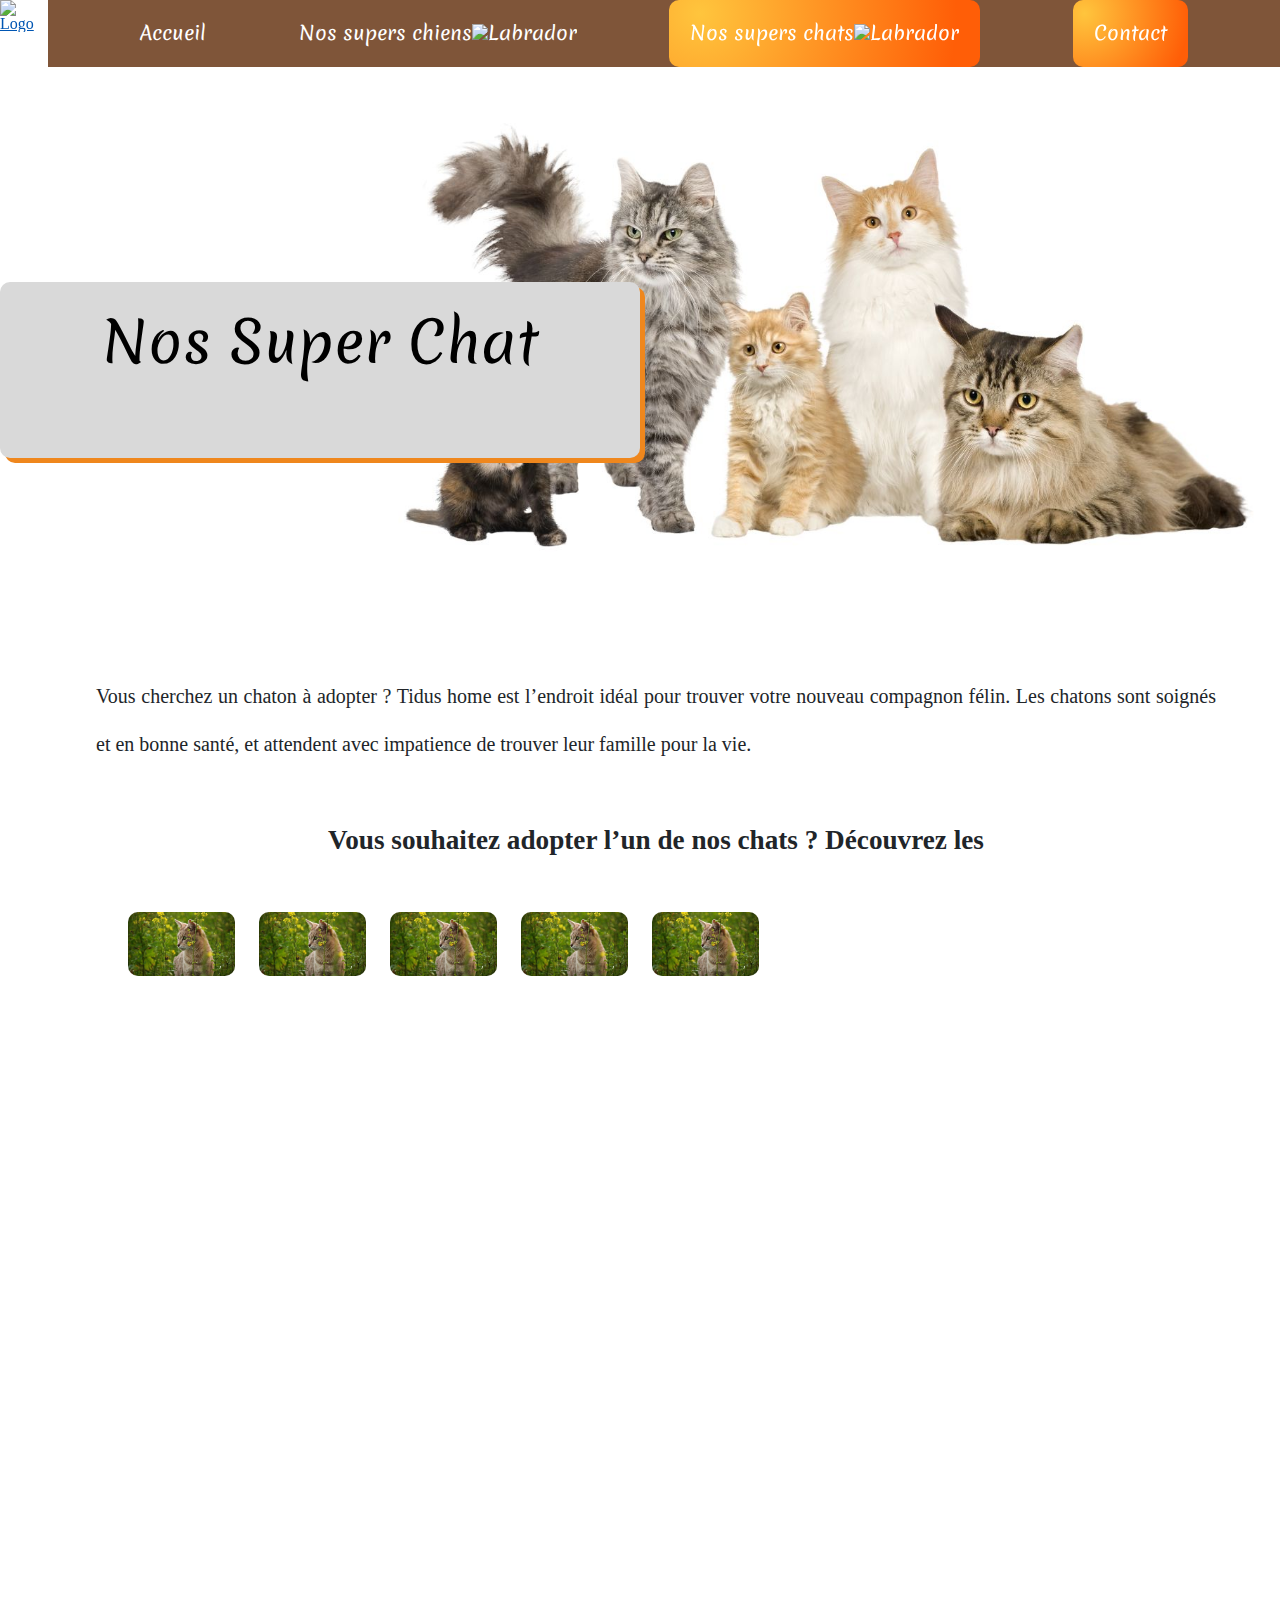
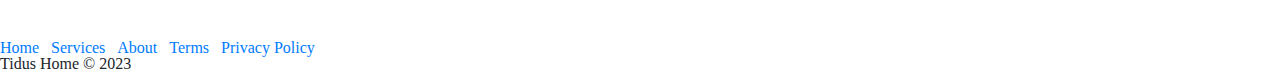
==== chat.html @ f47f8edf "seconde version page animal" ====
<!DOCTYPE html>
<html lang="fr">
  <head>
    <meta charset="UTF-8" />
    <meta name="viewport" content="width=device-width, initial-scale=1.0" />
    <title>Tidus Home</title>
    <link rel="stylesheet" href="https://cdnjs.cloudflare.com/ajax/libs/twitter-bootstrap/4.1.3/css/bootstrap.min.css">
    <link rel="stylesheet" href="https://cdnjs.cloudflare.com/ajax/libs/ionicons/2.0.1/css/ionicons.min.css">
   <link rel="preconnect" href="https://fonts.googleapis.com">
    <link rel="preconnect" href="https://fonts.gstatic.com" crossorigin>
    <link href="https://fonts.googleapis.com/css2?family=Merienda:wght@500&display=swap" rel="stylesheet">
    <link rel="stylesheet" href="reset.css" />
    <link rel="stylesheet" href="chatstyle.css" />
    <script src="anim.js"></script>
    
    


  </head>
  <body>
    <header>
      <!-- BARRE DE NAV -->
      <nav>
        <a href="index.html">
          <img src="Images/logonav.png" alt="Logo" id="logo" />
        </a>

        <ul>
          <li id="home">
            <a href="index.html">Accueil</a></li>

          <li id="chien"><a href="chien.html">
            <span>Nos supers chiens</span><img src="/Images/chiennav.png" alt="Labrador" width="25px" height="25px">
            </a></li> 

          <li id="chat"> <a href="chat.html">
           <span>Nos supers chats</span><img src="./Images/chatnav.png" alt="Labrador" width="25px" height="25px"></a></li>
          
           <li id="contact"><a href="#">Contact</a></li>
        </ul>
      </nav>
    </header>
    <main>
      <!-- TETE DE PAGE -->

        <section class="entete">
          <div class="background">
            <div class="titre">
              <h1 >Nos Super Chat </h1>
            </div>
        </section>
        </div>
       <div class="entetchien">
           <p>Vous cherchez un chaton à adopter ? Tidus home est l’endroit idéal pour trouver votre nouveau compagnon félin. Les chatons sont soignés et en bonne santé, et attendent avec impatience de trouver leur famille pour la vie.</p>
           <br>
           <p class="p">Vous souhaitez adopter l’un de nos chats ? Découvrez les</p>
       </div>
      <!-- GRID -->
      <section class="grid">
        <div class="gallery">
          <div class="image img1"><img src="images/n1.jpg" alt="Gallery image 1" class="imag"></div>
          <div class="image img2"><img src="images/n1.jpg" alt="Gallery image 2" class="imag"></div>
          <div class="image img3"><img src="images/n1.jpg" alt="Gallery image 3" class="imag"></div>
          <div class="image img4"><img src="images/n1.jpg" alt="Gallery image 4" class="imag"></div>
          <div class="image img5"><img src="images/n1.jpg" alt="Gallery image 5" class="imag"></div>
        </div>
      </section>



 <!-- FOOTER -->
 <section class="partie4">
    <footer>
      <div class="social"><a href="#"><i class="icon ion-social-instagram"></i></a><a href="#"><i class="icon ion-social-snapchat"></i></a><a href="#"><i class="icon ion-social-twitter"></i></a><a href="#"><i class="icon ion-social-facebook"></i></a></div>
      <ul class="list-inline">
          <li class="list-inline-item"><a href="#">Home</a></li>
          <li class="list-inline-item"><a href="#">Services</a></li>
          <li class="list-inline-item"><a href="#">About</a></li>
          <li class="list-inline-item"><a href="#">Terms</a></li>
          <li class="list-inline-item"><a href="#">Privacy Policy</a></li>
      </ul>
      <p class="copyright">Tidus Home © 2023</p>
        </footer>
  </section>
</div>

<script src="script.js"></script>
<script src="https://cdnjs.cloudflare.com/ajax/libs/jquery/3.2.1/jquery.min.js"></script>
<script src="https://cdnjs.cloudflare.com/ajax/libs/twitter-bootstrap/4.1.3/js/bootstrap.bundle.min.js"></script>

</body>
</html>
---- chatstyle.css ----
/* Barre de Navigation*/

/* test pr comment */

:root {
    --marron: #7f5539;
  }
  
  header {
    position: fixed;
    height: 40px;
    width: 100%;
    z-index: 5;
  }
  
  header #logo {
    width: 7rem;
  }
  
  nav {
    display: flex;
  }
  nav > ul {
    display: flex;
    justify-content: space-evenly;
    align-items: center;
    background-color: #7f5539;
    width: 100%;
    font-size: 1.2rem;
    font-family: "Merienda";
  }
  
  nav > ul > li > a {
    text-decoration: none;
    color: white;
  }
  nav ul #contact{
    background: radial-gradient(circle at 10% 20%, rgb(255, 197, 61) 0%, rgb(255, 94, 7) 90%); 
    padding: 24px 21px;
    border-radius: 10px;
  }
  nav ul #chat{
    background: radial-gradient(circle at 10% 20%, rgb(255, 197, 61) 0%, rgb(255, 94, 7) 90%); 
    padding: 24px 21px;
    border-radius: 10px;
  }
  nav > ul > li > a:hover {
    background: radial-gradient(circle at 10% 20%, rgb(255, 197, 61) 0%, rgb(255, 94, 7) 90%);
    text-decoration: none;
    color: white;
    padding: 20px 20px;
    border-radius: 10px;
  }

  /* ENTETE */
  .entete{
    padding: 50px 0 50px 0;
  }
  main .background {
    padding-top: 100px ;
    background-image: url(/images/backchat.jpg);
    position: relative;
    height: 200px;
    min-height: 60vh;
    background-position: right;
    display: flex;
    align-items: center;
    background-repeat:no-repeat;
    background-size: contain;
  }
  
  main .titre {
    background-color: #d9d9d9;
    position: relative;
    width: 50%;
    height: 40%;
    border-radius: 10px 10px ;
    text-align: center;
    padding-top: 5rem;
    font-size: 2.5rem;
    box-shadow: 5px 5px rgba(239, 135, 29, 1);
    position: relative;
  }
  main .titre h1 {
    color: black;
    text-shadow:  beige;
    margin-top: -3rem;
    font-family: "Merienda";
    font-size: 3.5rem;
   
  }
 
  /* TEXT */
  .entetchien{
    width: 90%;
    margin: auto;;
    padding-left: 2rem;
    text-align: justify;
    align-items: center;
    padding-top: 5 rem;
    margin-top: 2rem;
    line-height: 3rem;
    font-size: 20px;
    font-weight:500;
  }
  .entetchien .p{
    text-align: center;
    font-size: 1.7rem;
    font-weight:600;
  }


  /* GRID */
  .grid{
    width: 80%;
    margin: 3rem auto; 
  }
  
  .gallery {
    display: grid;
    grid-template-columns: repeat(8, 1fr);
    grid-template-rows: repeat(8, 5vw);
    grid-gap: 1.5rem; 
  
  .imag{
    width: 100%;
    height: 100%;
    object-fit: cover;
    display: block; 
    border-radius: 10px;
  }
  
  .gallery .img1{
    grid-column-start:1;
    grid-column-end: 5;
    grid-row-start: 1;
    grid-row-end: 4; 
  
  }
  
  .gallery .img2{
    grid-column-start: 5;
    grid-column-end: 9;
    grid-row-start: 1;
    grid-row-end: 3;
  }
  
 .gallery .img3{
  grid-column-start: 1;
  grid-column-end: 5;
  grid-row-start: 4;
  grid-row-end: 9;
  }
  
  .gallery .img4{
   grid-column-start: 5;
  grid-column-end: 9;
  grid-row-start: 3;
  grid-row-end: 6;
  } 
  
  .gallery .img5{
    grid-column-start: 5;
    grid-column-end: 9;
    grid-row-start: 6;
    grid-row-end: 9;
  
  }
  
  /* FOOTER */
footer {
    padding: 40px 0;
    background-color: #7f5539;
    color: #ffe5d9;
  }
  footer ul {
    padding: 0;
    list-style: none;
    text-align: center;
    font-size: 18px;
    line-height: 1.6;
    margin-bottom: 0;
  }
  footer li {
    padding: 0 10px;
  }
  footer ul a {
    color: inherit;
    text-decoration: none;
    opacity: 0.8;
  }
  footer ul a:hover {
    opacity: 1;
  }
  footer .social {
    text-align: center;
    padding-bottom: 25px;
  }
  footer .social > a {
    font-size: 24px;
    width: 40px;
    height: 40px;
    line-height: 40px;
    display: inline-block;
    text-align: center;
    border-radius: 50%;
    border: 1px solid #ccc;
    margin: 0 8px;
    color: inherit;
    opacity: 0.75;
  }
  footer .social > a:hover {
    opacity: 0.9;
  }
  footer .copyright {
    margin-top: 15px;
    text-align: center;
    font-size: 13px;
    color: #aaa;
    margin-bottom: 0;
  }
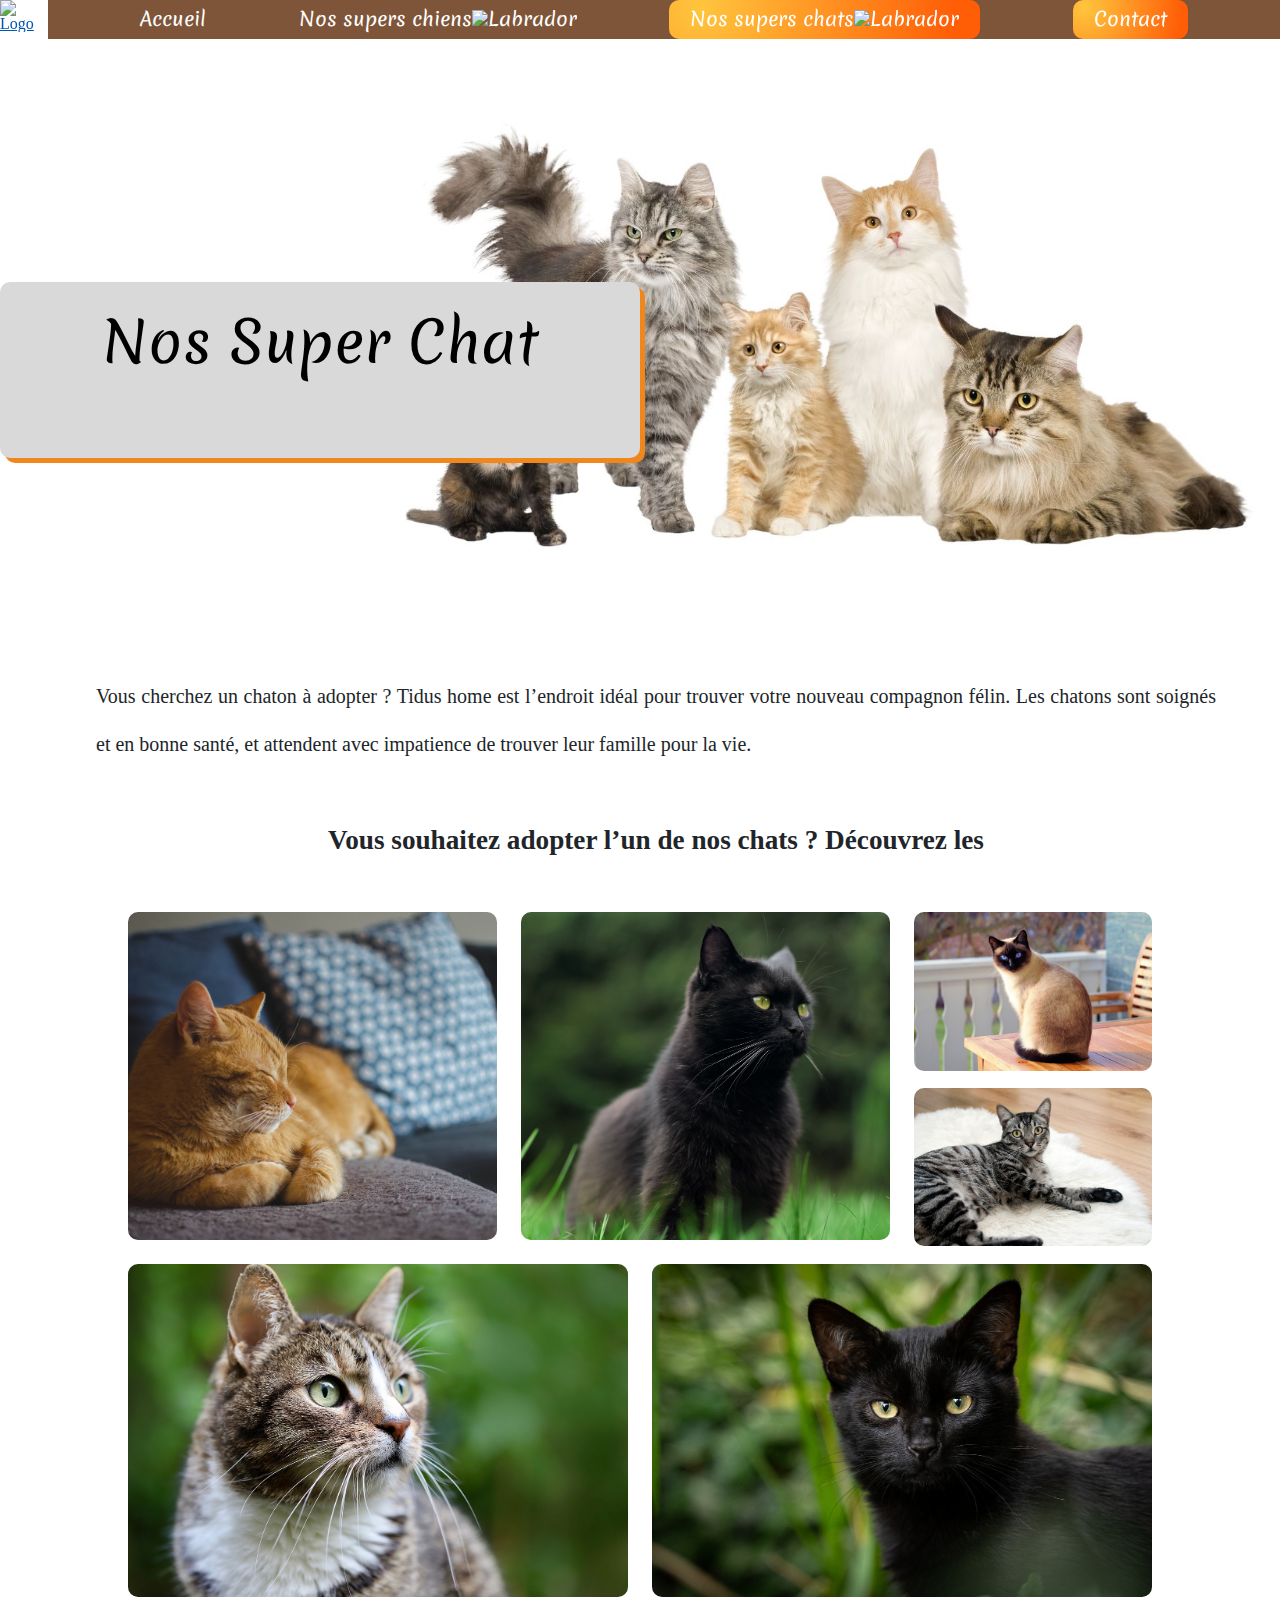
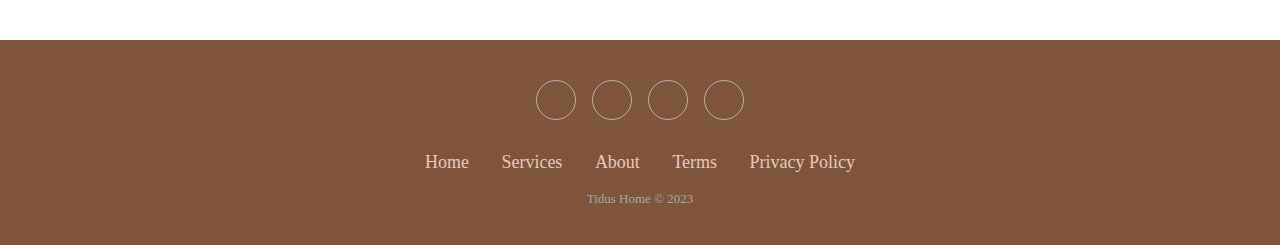
==== commit 8cbd42da: "travail avec page animal" ====
--- a/chat.html
+++ b/chat.html
@@ -1,92 +1,134 @@
 <!DOCTYPE html>
 <html lang="fr">
-  <head>
+
+<head>
     <meta charset="UTF-8" />
     <meta name="viewport" content="width=device-width, initial-scale=1.0" />
     <title>Tidus Home</title>
     <link rel="stylesheet" href="https://cdnjs.cloudflare.com/ajax/libs/twitter-bootstrap/4.1.3/css/bootstrap.min.css">
     <link rel="stylesheet" href="https://cdnjs.cloudflare.com/ajax/libs/ionicons/2.0.1/css/ionicons.min.css">
-   <link rel="preconnect" href="https://fonts.googleapis.com">
+    <link rel="preconnect" href="https://fonts.googleapis.com">
     <link rel="preconnect" href="https://fonts.gstatic.com" crossorigin>
     <link href="https://fonts.googleapis.com/css2?family=Merienda:wght@500&display=swap" rel="stylesheet">
     <link rel="stylesheet" href="reset.css" />
     <link rel="stylesheet" href="chatstyle.css" />
     <script src="anim.js"></script>
-    
-    
-
-
-  </head>
-  <body>
-    <header>
-      <!-- BARRE DE NAV -->
-      <nav>
-        <a href="index.html">
-          <img src="Images/logonav.png" alt="Logo" id="logo" />
-        </a>
-
-        <ul>
-          <li id="home">
-            <a href="index.html">Accueil</a></li>
-
-          <li id="chien"><a href="chien.html">
-            <span>Nos supers chiens</span><img src="/Images/chiennav.png" alt="Labrador" width="25px" height="25px">
-            </a></li> 
-
-          <li id="chat"> <a href="chat.html">
-           <span>Nos supers chats</span><img src="./Images/chatnav.png" alt="Labrador" width="25px" height="25px"></a></li>
-          
-           <li id="contact"><a href="#">Contact</a></li>
-        </ul>
-      </nav>
-    </header>
-    <main>
-      <!-- TETE DE PAGE -->
-
-        <section class="entete">
-          <div class="background">
-            <div class="titre">
-              <h1 >Nos Super Chat </h1>
-            </div>
-        </section>
-        </div>
-       <div class="entetchien">
-           <p>Vous cherchez un chaton à adopter ? Tidus home est l’endroit idéal pour trouver votre nouveau compagnon félin. Les chatons sont soignés et en bonne santé, et attendent avec impatience de trouver leur famille pour la vie.</p>
-           <br>
-           <p class="p">Vous souhaitez adopter l’un de nos chats ? Découvrez les</p>
-       </div>
-      <!-- GRID -->
-      <section class="grid">
-        <div class="gallery">
-          <div class="image img1"><img src="images/n1.jpg" alt="Gallery image 1" class="imag"></div>
-          <div class="image img2"><img src="images/n1.jpg" alt="Gallery image 2" class="imag"></div>
-          <div class="image img3"><img src="images/n1.jpg" alt="Gallery image 3" class="imag"></div>
-          <div class="image img4"><img src="images/n1.jpg" alt="Gallery image 4" class="imag"></div>
-          <div class="image img5"><img src="images/n1.jpg" alt="Gallery image 5" class="imag"></div>
-        </div>
-      </section>
 
 
 
- <!-- FOOTER -->
- <section class="partie4">
-    <footer>
-      <div class="social"><a href="#"><i class="icon ion-social-instagram"></i></a><a href="#"><i class="icon ion-social-snapchat"></i></a><a href="#"><i class="icon ion-social-twitter"></i></a><a href="#"><i class="icon ion-social-facebook"></i></a></div>
-      <ul class="list-inline">
-          <li class="list-inline-item"><a href="#">Home</a></li>
-          <li class="list-inline-item"><a href="#">Services</a></li>
-          <li class="list-inline-item"><a href="#">About</a></li>
-          <li class="list-inline-item"><a href="#">Terms</a></li>
-          <li class="list-inline-item"><a href="#">Privacy Policy</a></li>
-      </ul>
-      <p class="copyright">Tidus Home © 2023</p>
-        </footer>
-  </section>
-</div>
 
-<script src="script.js"></script>
-<script src="https://cdnjs.cloudflare.com/ajax/libs/jquery/3.2.1/jquery.min.js"></script>
-<script src="https://cdnjs.cloudflare.com/ajax/libs/twitter-bootstrap/4.1.3/js/bootstrap.bundle.min.js"></script>
+</head>
+
+<body>
+    <header>
+        <!-- BARRE DE NAV -->
+        <nav>
+            <a href="index.html">
+                <img src="Images/logonav.png" alt="Logo" id="logo" />
+            </a>
+
+            <ul>
+                <li id="home">
+                    <a href="index.html">Accueil</a>
+                </li>
+
+                <li id="chien"><a href="chien.html">
+                        <span>Nos supers chiens</span><img src="/Images/chiennav.png" alt="Labrador" width="25px"
+                            height="25px">
+                    </a></li>
+
+                <li id="chat"> <a href="chat.html">
+                        <span>Nos supers chats</span><img src="./Images/chatnav.png" alt="Labrador" width="25px"
+                            height="25px"></a></li>
+
+                <li id="contact"><a href="#">Contact</a></li>
+            </ul>
+        </nav>
+    </header>
+    <main>
+        <!-- TETE DE PAGE -->
+
+        <section class="entete">
+            <div class="background">
+                <div class="titre">
+                    <h1>Nos Super Chat </h1>
+                </div>
+        </section>
+        </div>
+        <div class="entetchien">
+            <p>Vous cherchez un chaton à adopter ? Tidus home est l’endroit idéal pour trouver votre nouveau compagnon
+                félin. Les chatons sont soignés et en bonne santé, et attendent avec impatience de trouver leur famille
+                pour la vie.</p>
+            <br>
+            <p class="p">Vous souhaitez adopter l’un de nos chats ? Découvrez les</p>
+        </div>
+        <!-- GRID -->
+        <section class="grid">
+            <div class="gallery">
+                <div class="img1">
+                    <a class="a-img-txt" href="">
+                        <img class="a-img" src="./images/atmos.jpg" alt="Gallery image 1">
+                        <span class="a-txt c1">ATMOS</span>
+                    </a>
+                </div>
+                <div class="img2">
+                    <a class="a-img-txt" href="">
+                        <img class="a-img" src="./images/galaxie.jpg" alt="Gallery image 2">
+                        <span class="a-txt c1">GALAXIE</span>
+                    </a>
+                </div>
+                <div class="img3">
+                    <a class="a-img-txt" href="">
+                        <img class="a-img" src="./images/zut.jpg" alt="Gallery image 3">
+                        <span class="a-txt c1">ZUT</span>
+                    </a>
+                </div>
+                <div class="img4">
+                    <a class="a-img-txt" href="">
+                        <img class="a-img" src="./images/dario.jpg" alt="Gallery image 4">
+                        <span class="a-txt c1">DARIO</span>
+                    </a>
+                </div>
+                <div class="img5">
+                    <a class="a-img-txt" href="">
+                        <img class="a-img" src="./images/ayko.jpg" alt="Gallery image 5">
+                        <span class="a-txt c1">AYKO</span>
+                    </a>
+                </div>
+                <div class="img6">
+                    <a class="a-img-txt" href="">
+                        <img class="a-img" src="./images/chatnoir.jpg" alt="Gallery image 6">
+                        <span class="a-txt c1">TOBBY</span>
+                    </a>
+                </div>
+        </section>
+
+
+
+        <!-- FOOTER -->
+        <section class="partie4">
+            <footer>
+                <div class="social"><a href="#"><i class="icon ion-social-instagram"></i></a><a href="#"><i
+                            class="icon ion-social-snapchat"></i></a><a href="#"><i
+                            class="icon ion-social-twitter"></i></a><a href="#"><i
+                            class="icon ion-social-facebook"></i></a></div>
+                <ul class="list-inline">
+                    <li class="list-inline-item"><a href="#">Home</a></li>
+                    <li class="list-inline-item"><a href="#">Services</a></li>
+                    <li class="list-inline-item"><a href="#">About</a></li>
+                    <li class="list-inline-item"><a href="#">Terms</a></li>
+                    <li class="list-inline-item"><a href="#">Privacy Policy</a></li>
+                </ul>
+                <p class="copyright">Tidus Home © 2023</p>
+            </footer>
+        </section>
+        </div>
+
+        <script src="script.js"></script>
+        <script src="https://cdnjs.cloudflare.com/ajax/libs/jquery/3.2.1/jquery.min.js"></script>
+        <script
+            src="https://cdnjs.cloudflare.com/ajax/libs/twitter-bootstrap/4.1.3/js/bootstrap.bundle.min.js"></script>
 
 </body>
-</html>       +
+</html>--- a/chatstyle.css
+++ b/chatstyle.css
@@ -36,19 +36,18 @@
   }
   nav ul #contact{
     background: radial-gradient(circle at 10% 20%, rgb(255, 197, 61) 0%, rgb(255, 94, 7) 90%); 
-    padding: 24px 21px;
+    padding: 10px 21px;
     border-radius: 10px;
   }
   nav ul #chat{
     background: radial-gradient(circle at 10% 20%, rgb(255, 197, 61) 0%, rgb(255, 94, 7) 90%); 
-    padding: 24px 21px;
+    padding: 10px 21px;
     border-radius: 10px;
   }
   nav > ul > li > a:hover {
     background: radial-gradient(circle at 10% 20%, rgb(255, 197, 61) 0%, rgb(255, 94, 7) 90%);
     text-decoration: none;
     color: white;
-    padding: 20px 20px;
     border-radius: 10px;
   }
 
@@ -111,62 +110,114 @@
 
 
   /* GRID */
+
   .grid{
     width: 80%;
     margin: 3rem auto; 
   }
   
   .gallery {
+    width: 100%;
     display: grid;
     grid-template-columns: repeat(8, 1fr);
     grid-template-rows: repeat(8, 5vw);
     grid-gap: 1.5rem; 
-  
-  .imag{
+  }
+  
+  /* ############### */
+ .grid .gallery .a-img-txt{
+  text-decoration: none;
+ }
+
+ .grid .gallery .a-img-txt{
+    width: 100%;
+    height: 100%;
+    display:grid; 
+  }
+  
+  /* les enfants se superposent */
+  .a-img-txt>*{
+    grid-area:1/1/-1/-1; 
+    /* raccourci pour grid-row et grid-column */
+  }
+  /* le texte */
+  .a-txt{
+    display:flex;
+    justify-content:flex-start;
+    align-items:center;
+    color:black;
+    opacity:0;
+    transition:opacity .8s;
+    font-size: 2.5rem;
+    font-weight: bolder;
+    
+  }
+  /* le survol */
+  .a-txt:hover{
+    opacity:1;
+  }
+  
+  /* la déco */
+  .c1{
+    background:rgba(255,243,234,0.5);
+}
+  .a-img{
     width: 100%;
     height: 100%;
     object-fit: cover;
     display: block; 
     border-radius: 10px;
   }
-  
+  .a-txt:hover{
+    opacity:1;
+  }
   .gallery .img1{
-    grid-column-start:1;
+    grid-column-start: 1;
+    grid-column-end: 4;
+    grid-row-start: 1;
+    grid-row-end: 5; 
+  
+  }
+  
+  .gallery .img2{
+    
+    grid-column-start: 4;
+    grid-column-end: 7;
+    grid-row-start: 1;
+    grid-row-end: 5;
+  }
+  
+ .gallery .img3{
+  grid-column-start: 7;
+  grid-column-end: 9;
+  grid-row-start: 1;
+  grid-row-end: 3;
+  }
+  
+  .gallery .img4{
+   grid-column-start: 7;
+  grid-column-end: 9;
+  grid-row-start: 3;
+  grid-row-end: 5;
+  } 
+  
+  .gallery .img5{
+    grid-column-start: 1;
     grid-column-end: 5;
-    grid-row-start: 1;
-    grid-row-end: 4; 
-  
-  }
-  
-  .gallery .img2{
+    grid-row-start: 5;
+    grid-row-end: 9;
+  
+  }
+  
+  .gallery .img6{
     grid-column-start: 5;
     grid-column-end: 9;
-    grid-row-start: 1;
-    grid-row-end: 3;
-  }
-  
- .gallery .img3{
-  grid-column-start: 1;
-  grid-column-end: 5;
-  grid-row-start: 4;
-  grid-row-end: 9;
-  }
-  
-  .gallery .img4{
-   grid-column-start: 5;
-  grid-column-end: 9;
-  grid-row-start: 3;
-  grid-row-end: 6;
-  } 
-  
-  .gallery .img5{
-    grid-column-start: 5;
-    grid-column-end: 9;
-    grid-row-start: 6;
-    grid-row-end: 9;
-  
-  }
-  
+    grid-row-start: 5;
+    grid-row-end: 9
+  }
+  
+  
+
   /* FOOTER */
 footer {
     padding: 40px 0;
@@ -219,4 +270,63 @@
     color: #aaa;
     margin-bottom: 0;
   }
+  
+
+
+  
+
+
+  
+  /* FOOTER */
+footer {
+    padding: 40px 0;
+    background-color: #7f5539;
+    color: #ffe5d9;
+  }
+  footer ul {
+    padding: 0;
+    list-style: none;
+    text-align: center;
+    font-size: 18px;
+    line-height: 1.6;
+    margin-bottom: 0;
+  }
+  footer li {
+    padding: 0 10px;
+  }
+  footer ul a {
+    color: inherit;
+    text-decoration: none;
+    opacity: 0.8;
+  }
+  footer ul a:hover {
+    opacity: 1;
+  }
+  footer .social {
+    text-align: center;
+    padding-bottom: 25px;
+  }
+  footer .social > a {
+    font-size: 24px;
+    width: 40px;
+    height: 40px;
+    line-height: 40px;
+    display: inline-block;
+    text-align: center;
+    border-radius: 50%;
+    border: 1px solid #ccc;
+    margin: 0 8px;
+    color: inherit;
+    opacity: 0.75;
+  }
+  footer .social > a:hover {
+    opacity: 0.9;
+  }
+  footer .copyright {
+    margin-top: 15px;
+    text-align: center;
+    font-size: 13px;
+    color: #aaa;
+    margin-bottom: 0;
+  }
   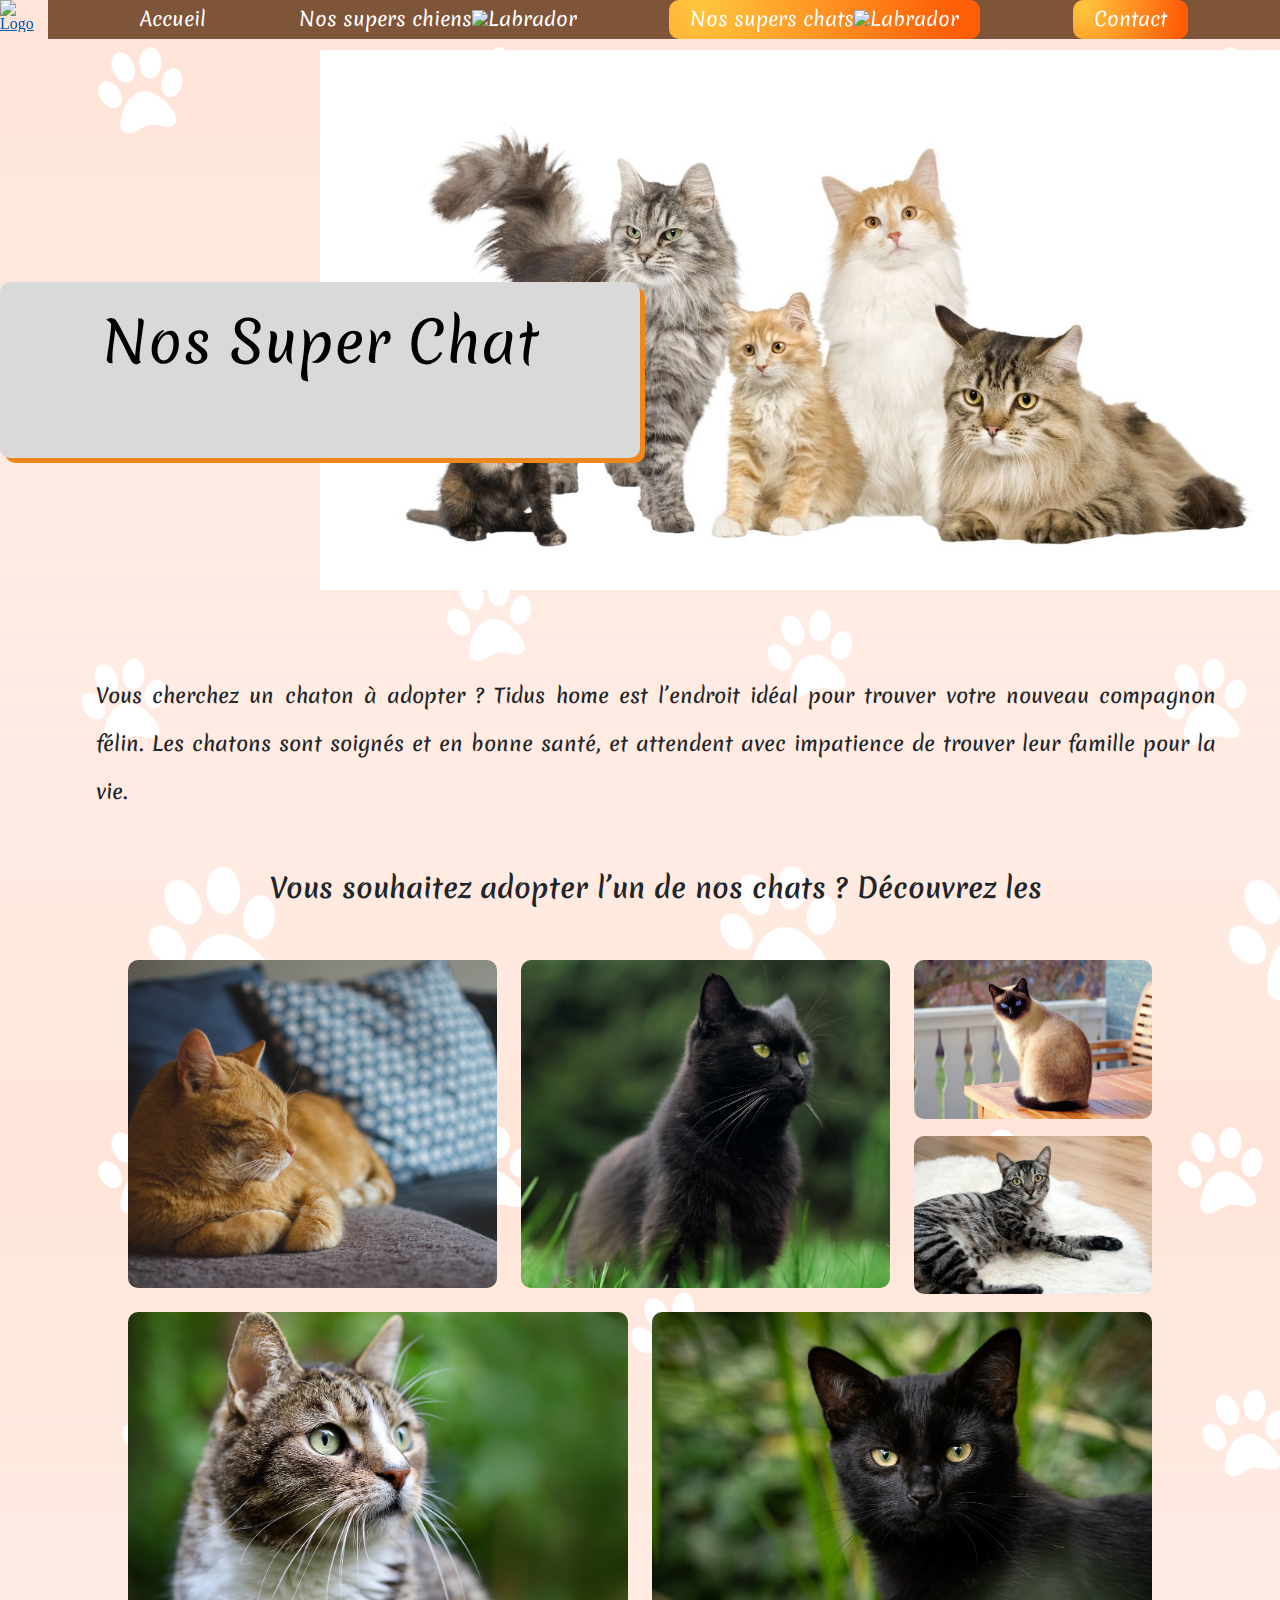
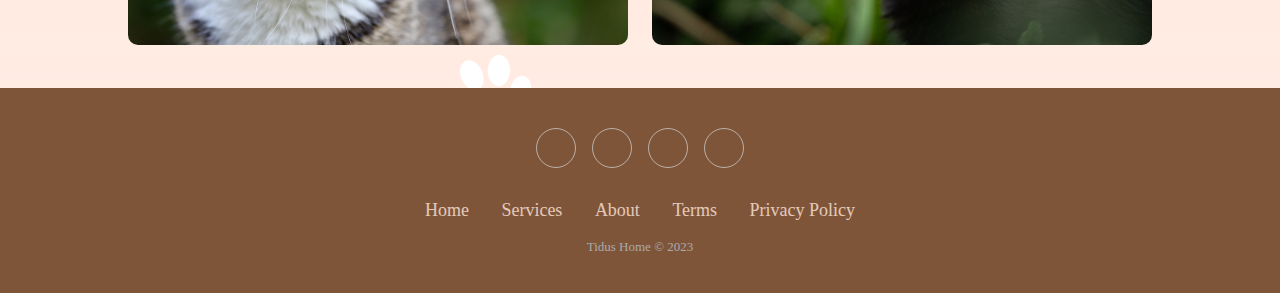
==== commit 46865e41: "Add link" ====
--- a/chat.html
+++ b/chat.html
@@ -72,7 +72,7 @@
                     </a>
                 </div>
                 <div class="img2">
-                    <a class="a-img-txt" href="">
+                    <a class="a-img-txt" href="detailchat.html">
                         <img class="a-img" src="./images/galaxie.jpg" alt="Gallery image 2">
                         <span class="a-txt c1">GALAXIE</span>
                     </a>
--- a/chatstyle.css
+++ b/chatstyle.css
@@ -52,6 +52,9 @@
   }
 
   /* ENTETE */
+  body{
+    background-image: url(/images/background2.png);
+  }
   .entete{
     padding: 50px 0 50px 0;
   }
@@ -66,6 +69,7 @@
     align-items: center;
     background-repeat:no-repeat;
     background-size: contain;
+    
   }
   
   main .titre {
@@ -91,6 +95,7 @@
  
   /* TEXT */
   .entetchien{
+    font-family: 'Merienda';
     width: 90%;
     margin: auto;;
     padding-left: 2rem;
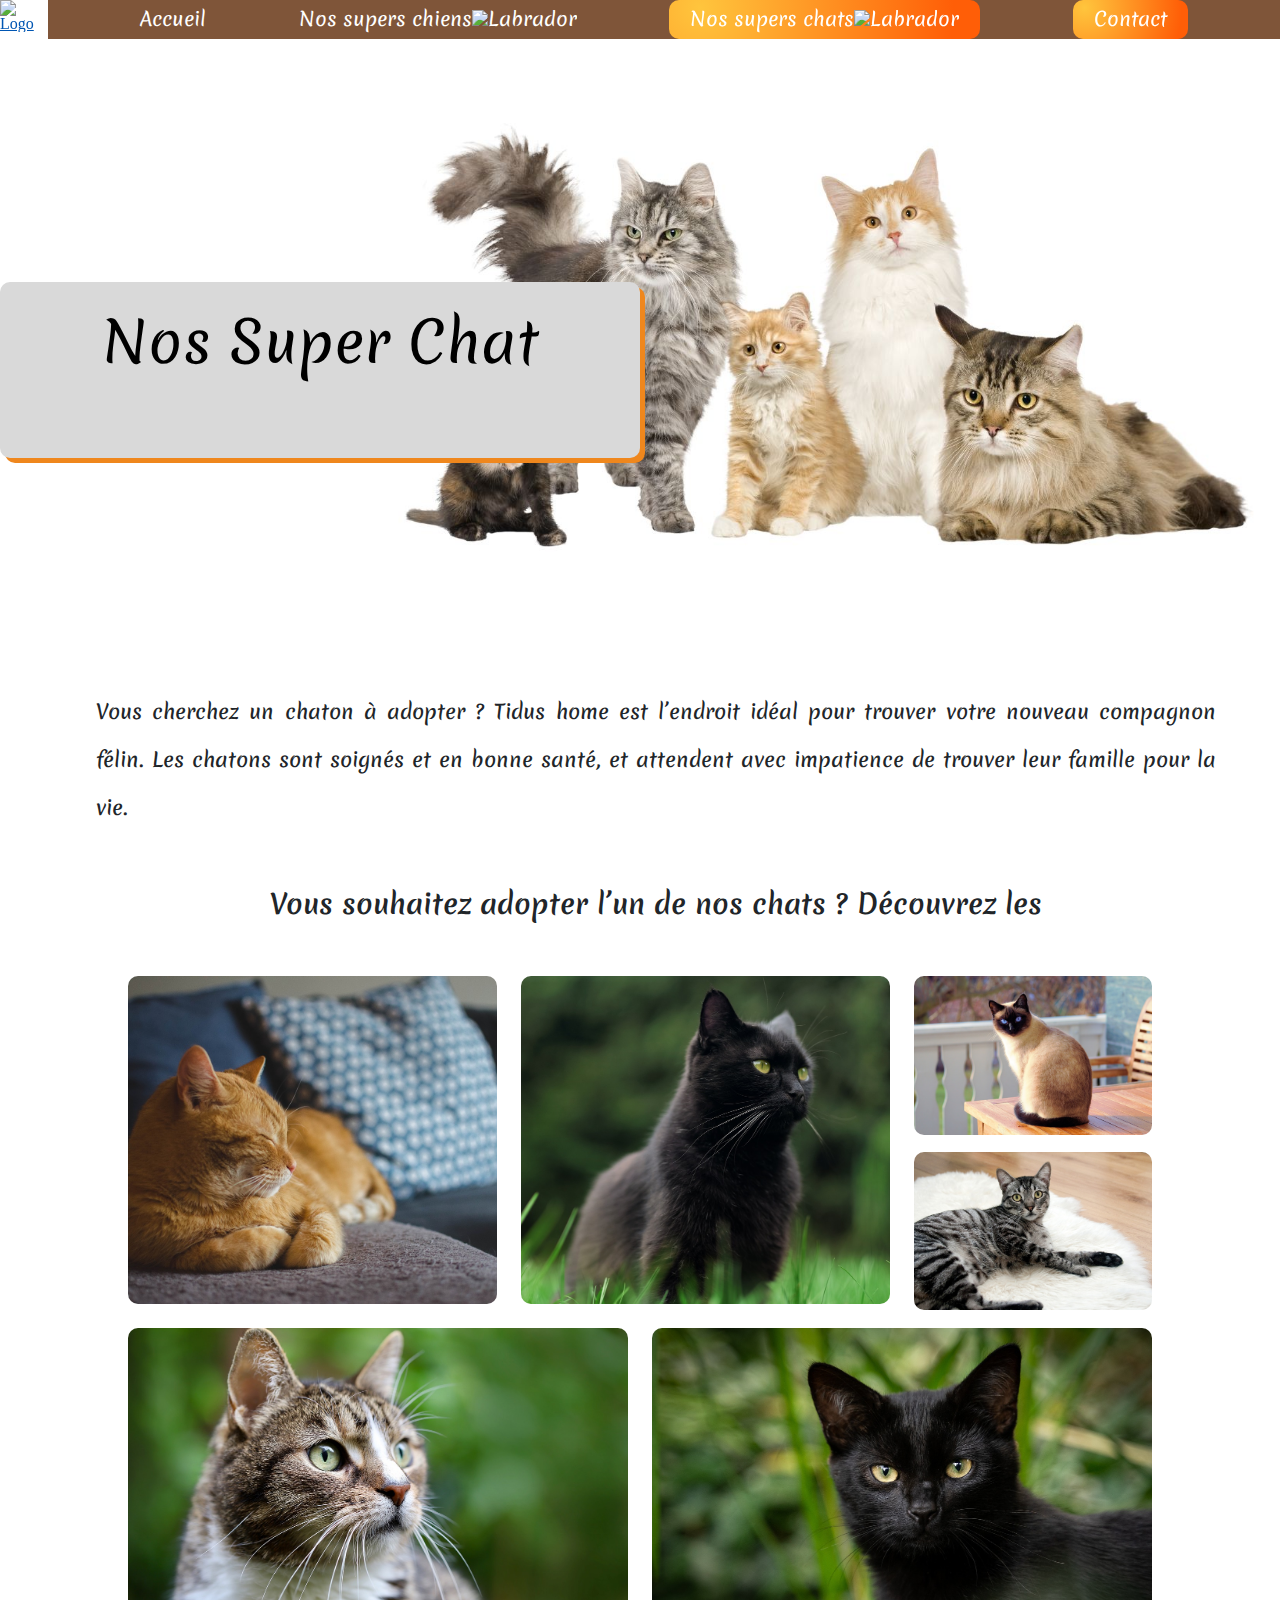
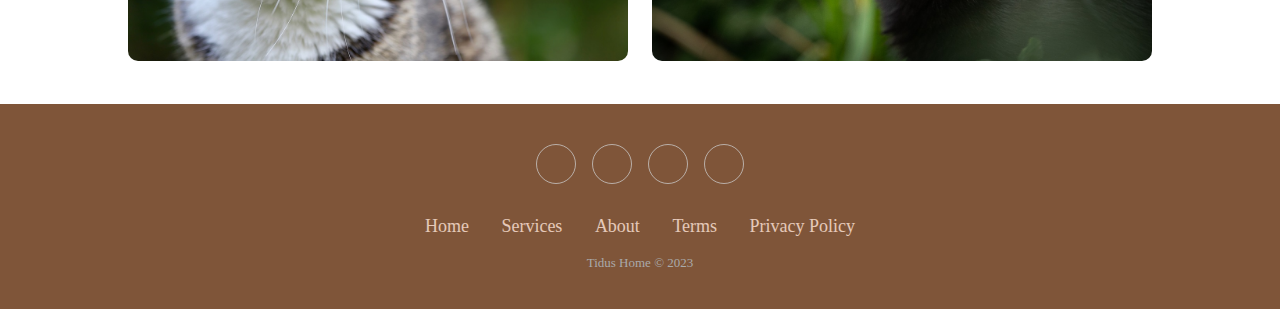
==== commit 1ac2f084: "last version animallist" ====
--- a/chat.html
+++ b/chat.html
@@ -41,7 +41,7 @@
                         <span>Nos supers chats</span><img src="./Images/chatnav.png" alt="Labrador" width="25px"
                             height="25px"></a></li>
 
-                <li id="contact"><a href="#">Contact</a></li>
+                <li id="contact"><a href="contact.html">Contact</a></li>
             </ul>
         </nav>
     </header>
@@ -53,8 +53,10 @@
                 <div class="titre">
                     <h1>Nos Super Chat </h1>
                 </div>
+            </div>
         </section>
-        </div>
+        <section class="corpspage" >
+            <br>
         <div class="entetchien">
             <p>Vous cherchez un chaton à adopter ? Tidus home est l’endroit idéal pour trouver votre nouveau compagnon
                 félin. Les chatons sont soignés et en bonne santé, et attendent avec impatience de trouver leur famille
@@ -65,42 +67,43 @@
         <!-- GRID -->
         <section class="grid">
             <div class="gallery">
-                <div class="img1">
-                    <a class="a-img-txt" href="">
-                        <img class="a-img" src="./images/atmos.jpg" alt="Gallery image 1">
-                        <span class="a-txt c1">ATMOS</span>
+                <div class="img1  item">
+                    <a class="lienimage" href="">
+                        <img class="image" src="./images/atmos.jpg" alt="Gallery image 1">
+                        <span class="texte c1">ATMOS</span>
                     </a>
                 </div>
-                <div class="img2">
-                    <a class="a-img-txt" href="detailchat.html">
-                        <img class="a-img" src="./images/galaxie.jpg" alt="Gallery image 2">
-                        <span class="a-txt c1">GALAXIE</span>
+                <div class="img2  item">
+                    <a class="lienimage" href="detailchat.html">
+                        <img class="image" src="./images/galaxie.jpg" alt="Gallery image 2">
+                        <span class="texte c1">GALAXIE</span>
                     </a>
                 </div>
-                <div class="img3">
-                    <a class="a-img-txt" href="">
-                        <img class="a-img" src="./images/zut.jpg" alt="Gallery image 3">
-                        <span class="a-txt c1">ZUT</span>
+                <div class="img3  item">
+                    <a class="lienimage" href="">
+                        <img class="image" src="./images/zut.jpg" alt="Gallery image 3">
+                        <span class="texte c1">ZUT</span>
                     </a>
                 </div>
-                <div class="img4">
-                    <a class="a-img-txt" href="">
-                        <img class="a-img" src="./images/dario.jpg" alt="Gallery image 4">
-                        <span class="a-txt c1">DARIO</span>
+                <div class="img4  item">
+                    <a class="lienimage" href="">
+                        <img class="image" src="./images/dario.jpg" alt="Gallery image 4">
+                        <span class="texte c1">DARIO</span>
                     </a>
                 </div>
-                <div class="img5">
-                    <a class="a-img-txt" href="">
-                        <img class="a-img" src="./images/ayko.jpg" alt="Gallery image 5">
-                        <span class="a-txt c1">AYKO</span>
+                <div class="img5  item">
+                    <a class="lienimage" href="">
+                        <img class="image" src="./images/ayko.jpg" alt="Gallery image 5">
+                        <span class="texte c1">AYKO</span>
                     </a>
                 </div>
-                <div class="img6">
-                    <a class="a-img-txt" href="">
-                        <img class="a-img" src="./images/chatnoir.jpg" alt="Gallery image 6">
-                        <span class="a-txt c1">TOBBY</span>
+                <div class="img6  item">
+                    <a class="lienimage" href="">
+                        <img class="image" src="./images/chatnoir.jpg" alt="Gallery image 6">
+                        <span class="texte c1">TOBBY</span>
                     </a>
                 </div>
+            </section>
         </section>
 
 
@@ -128,7 +131,6 @@
         <script src="https://cdnjs.cloudflare.com/ajax/libs/jquery/3.2.1/jquery.min.js"></script>
         <script
             src="https://cdnjs.cloudflare.com/ajax/libs/twitter-bootstrap/4.1.3/js/bootstrap.bundle.min.js"></script>
-
 </body>
 
 </html>--- a/chatstyle.css
+++ b/chatstyle.css
@@ -52,9 +52,7 @@
   }
 
   /* ENTETE */
-  body{
-    background-image: url(/images/background2.png);
-  }
+  
   .entete{
     padding: 50px 0 50px 0;
   }
@@ -112,6 +110,10 @@
     font-size: 1.7rem;
     font-weight:600;
   }
+  .corpspage {
+    background-image: url(Images/background2.png);
+   
+  }
 
 
   /* GRID */
@@ -130,52 +132,57 @@
   }
   
   /* ############### */
- .grid .gallery .a-img-txt{
+ .grid .gallery .lienimage{
   text-decoration: none;
  }
 
- .grid .gallery .a-img-txt{
+ .grid .gallery .lienimage{
     width: 100%;
     height: 100%;
     display:grid; 
   }
   
   /* les enfants se superposent */
-  .a-img-txt>*{
+  .lienimage>*{
     grid-area:1/1/-1/-1; 
     /* raccourci pour grid-row et grid-column */
   }
   /* le texte */
-  .a-txt{
+  .texte{
     display:flex;
     justify-content:flex-start;
     align-items:center;
-    color:black;
+    color: #ffe5d9;
     opacity:0;
     transition:opacity .8s;
     font-size: 2.5rem;
     font-weight: bolder;
+    font-family: 'Merienda';
+    position: relative;
+    text-shadow: 5px 5px 0px black;
     
   }
-  /* le survol */
-  .a-txt:hover{
-    opacity:1;
-  }
-  
-  /* la déco */
-  .c1{
-    background:rgba(255,243,234,0.5);
-}
-  .a-img{
+  .image{
     width: 100%;
     height: 100%;
     object-fit: cover;
     display: block; 
     border-radius: 10px;
-  }
-  .a-txt:hover{
+    transition: all .7s ease;
+    
+  }
+  
+  .item:hover .image{
+    transform: scale(1.1) rotate(1deg);
+     }
+
+  .item:hover .texte{
     opacity:1;
-  }
+    background:rgba(255,243,234,0.5);
+  }
+
+
+  /* GRILLE */
   .gallery .img1{
     grid-column-start: 1;
     grid-column-end: 4;
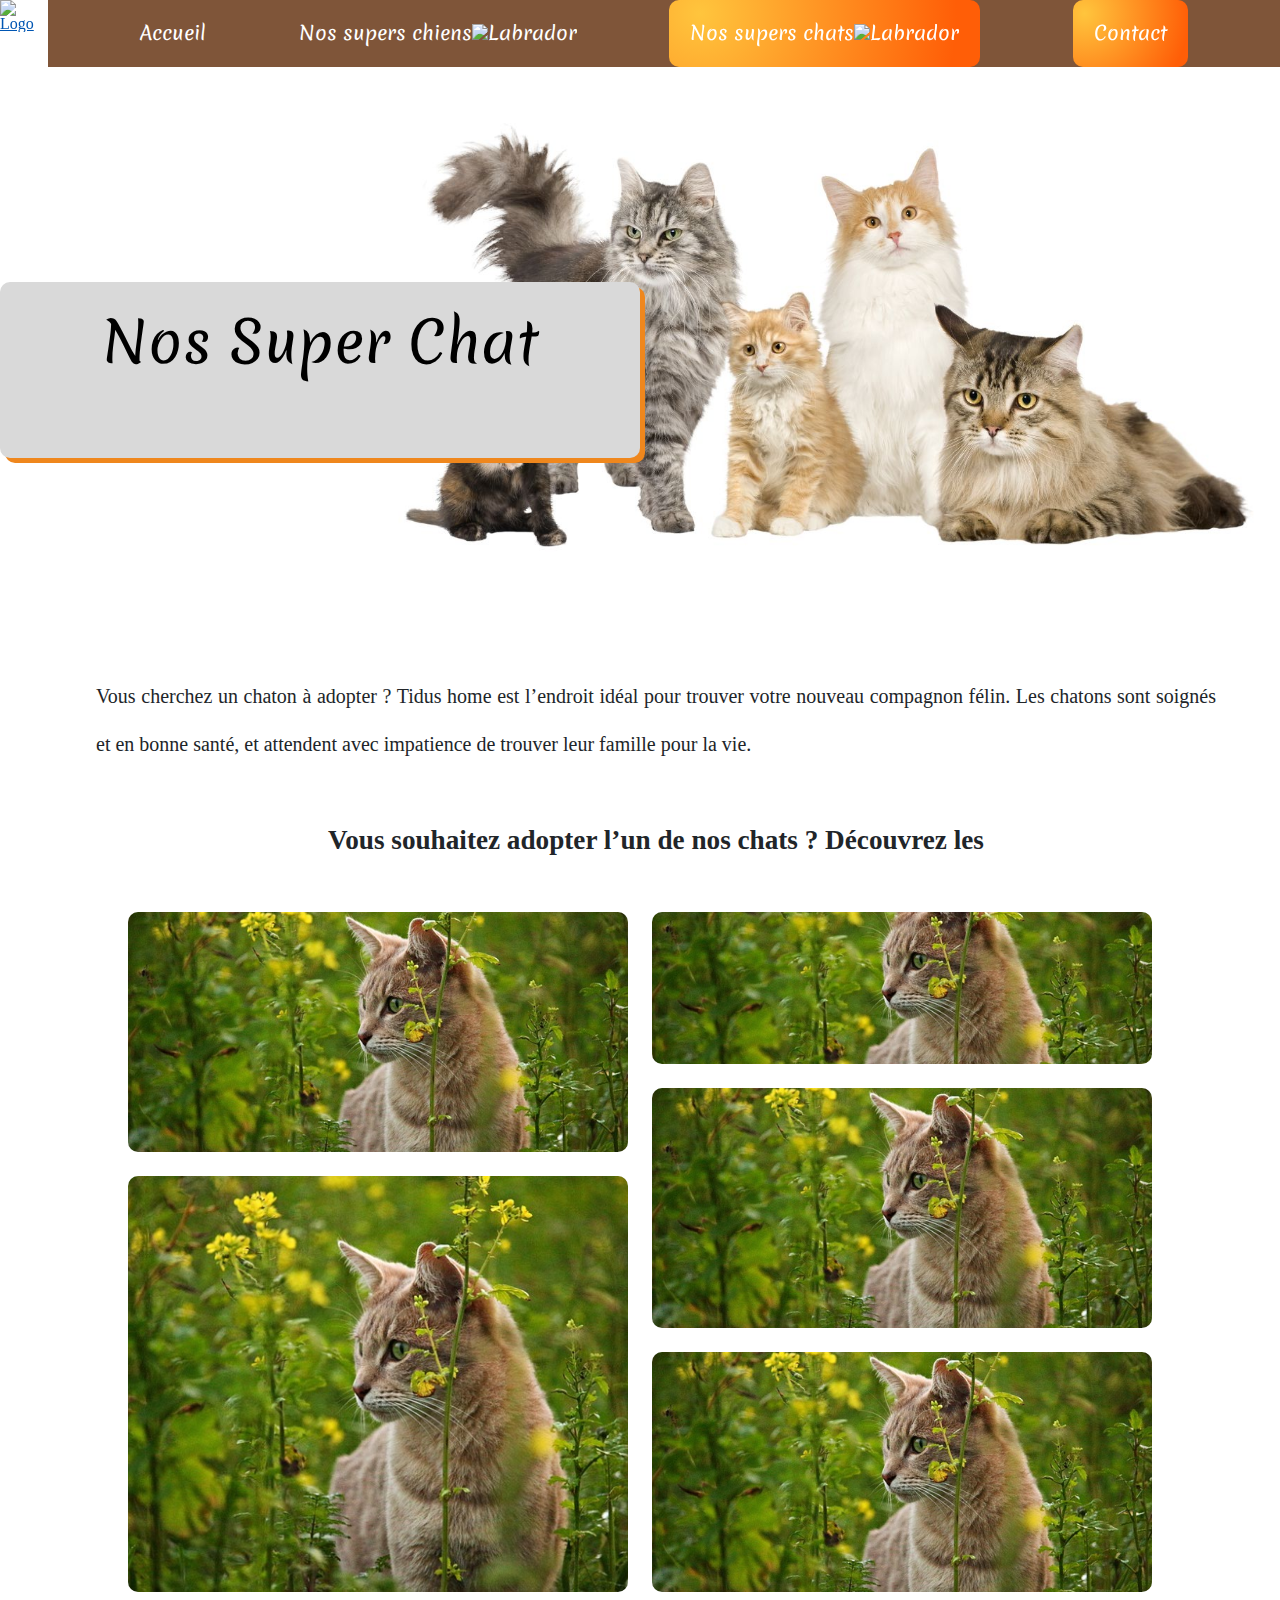
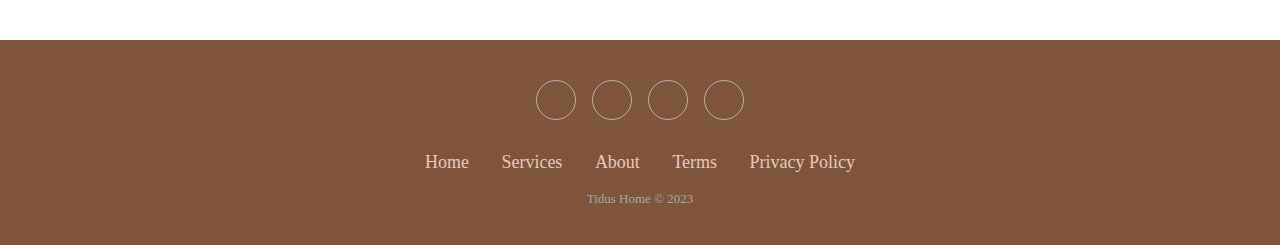
==== commit 4ec321fc: "zizou is coming" ====
--- a/chat.html
+++ b/chat.html
@@ -1,136 +1,92 @@
 <!DOCTYPE html>
 <html lang="fr">
-
-<head>
+  <head>
     <meta charset="UTF-8" />
     <meta name="viewport" content="width=device-width, initial-scale=1.0" />
     <title>Tidus Home</title>
     <link rel="stylesheet" href="https://cdnjs.cloudflare.com/ajax/libs/twitter-bootstrap/4.1.3/css/bootstrap.min.css">
     <link rel="stylesheet" href="https://cdnjs.cloudflare.com/ajax/libs/ionicons/2.0.1/css/ionicons.min.css">
-    <link rel="preconnect" href="https://fonts.googleapis.com">
+   <link rel="preconnect" href="https://fonts.googleapis.com">
     <link rel="preconnect" href="https://fonts.gstatic.com" crossorigin>
     <link href="https://fonts.googleapis.com/css2?family=Merienda:wght@500&display=swap" rel="stylesheet">
     <link rel="stylesheet" href="reset.css" />
     <link rel="stylesheet" href="chatstyle.css" />
     <script src="anim.js"></script>
+    
+    
+
+
+  </head>
+  <body>
+    <header>
+      <!-- BARRE DE NAV -->
+      <nav>
+        <a href="index.html">
+          <img src="Images/logonav.png" alt="Logo" id="logo" />
+        </a>
+
+        <ul>
+          <li id="home">
+            <a href="index.html">Accueil</a></li>
+
+          <li id="chien"><a href="chien.html">
+            <span>Nos supers chiens</span><img src="/Images/chiennav.png" alt="Labrador" width="25px" height="25px">
+            </a></li> 
+
+          <li id="chat"> <a href="chat.html">
+           <span>Nos supers chats</span><img src="./Images/chatnav.png" alt="Labrador" width="25px" height="25px"></a></li>
+          
+           <li id="contact"><a href="contact.html">Contact</a></li>
+        </ul>
+      </nav>
+    </header>
+    <main>
+      <!-- TETE DE PAGE -->
+
+        <section class="entete">
+          <div class="background">
+            <div class="titre">
+              <h1 >Nos Super Chat </h1>
+            </div>
+        </section>
+        </div>
+       <div class="entetchien">
+           <p>Vous cherchez un chaton à adopter ? Tidus home est l’endroit idéal pour trouver votre nouveau compagnon félin. Les chatons sont soignés et en bonne santé, et attendent avec impatience de trouver leur famille pour la vie.</p>
+           <br>
+           <p class="p">Vous souhaitez adopter l’un de nos chats ? Découvrez les</p>
+       </div>
+      <!-- GRID -->
+      <section class="grid">
+        <div class="gallery">
+          <div class="image img1"><img src="images/n1.jpg" alt="Gallery image 1" class="imag"></div>
+          <div class="image img2"><img src="images/n1.jpg" alt="Gallery image 2" class="imag"></div>
+          <div class="image img3"><img src="images/n1.jpg" alt="Gallery image 3" class="imag"></div>
+          <div class="image img4"><img src="images/n1.jpg" alt="Gallery image 4" class="imag"></div>
+          <div class="image img5"><img src="images/n1.jpg" alt="Gallery image 5" class="imag"></div>
+        </div>
+      </section>
+      </main>
 
 
 
+ <!-- FOOTER -->
+ <section class="partie4">
+  <footer>
+    <div class="social"><a href="#"><i class="icon ion-social-instagram"></i></a><a href="#"><i class="icon ion-social-snapchat"></i></a><a href="#"><i class="icon ion-social-twitter"></i></a><a href="#"><i class="icon ion-social-facebook"></i></a></div>
+    <ul class="list-inline">
+        <li class="list-inline-item"><a href="#">Home</a></li>
+        <li class="list-inline-item"><a href="#">Services</a></li>
+        <li class="list-inline-item"><a href="#">About</a></li>
+        <li class="list-inline-item"><a href="#">Terms</a></li>
+        <li class="list-inline-item"><a href="#">Privacy Policy</a></li>
+    </ul>
+    <p class="copyright">Tidus Home © 2023</p>
+      </footer>
+</section>
 
-</head>
+<script src="script.js"></script>
+<script src="https://cdnjs.cloudflare.com/ajax/libs/jquery/3.2.1/jquery.min.js"></script>
+<script src="https://cdnjs.cloudflare.com/ajax/libs/twitter-bootstrap/4.1.3/js/bootstrap.bundle.min.js"></script>
 
-<body>
-    <header>
-        <!-- BARRE DE NAV -->
-        <nav>
-            <a href="index.html">
-                <img src="Images/logonav.png" alt="Logo" id="logo" />
-            </a>
-
-            <ul>
-                <li id="home">
-                    <a href="index.html">Accueil</a>
-                </li>
-
-                <li id="chien"><a href="chien.html">
-                        <span>Nos supers chiens</span><img src="/Images/chiennav.png" alt="Labrador" width="25px"
-                            height="25px">
-                    </a></li>
-
-                <li id="chat"> <a href="chat.html">
-                        <span>Nos supers chats</span><img src="./Images/chatnav.png" alt="Labrador" width="25px"
-                            height="25px"></a></li>
-
-                <li id="contact"><a href="contact.html">Contact</a></li>
-            </ul>
-        </nav>
-    </header>
-    <main>
-        <!-- TETE DE PAGE -->
-
-        <section class="entete">
-            <div class="background">
-                <div class="titre">
-                    <h1>Nos Super Chat </h1>
-                </div>
-            </div>
-        </section>
-        <section class="corpspage" >
-            <br>
-        <div class="entetchien">
-            <p>Vous cherchez un chaton à adopter ? Tidus home est l’endroit idéal pour trouver votre nouveau compagnon
-                félin. Les chatons sont soignés et en bonne santé, et attendent avec impatience de trouver leur famille
-                pour la vie.</p>
-            <br>
-            <p class="p">Vous souhaitez adopter l’un de nos chats ? Découvrez les</p>
-        </div>
-        <!-- GRID -->
-        <section class="grid">
-            <div class="gallery">
-                <div class="img1  item">
-                    <a class="lienimage" href="">
-                        <img class="image" src="./images/atmos.jpg" alt="Gallery image 1">
-                        <span class="texte c1">ATMOS</span>
-                    </a>
-                </div>
-                <div class="img2  item">
-                    <a class="lienimage" href="detailchat.html">
-                        <img class="image" src="./images/galaxie.jpg" alt="Gallery image 2">
-                        <span class="texte c1">GALAXIE</span>
-                    </a>
-                </div>
-                <div class="img3  item">
-                    <a class="lienimage" href="">
-                        <img class="image" src="./images/zut.jpg" alt="Gallery image 3">
-                        <span class="texte c1">ZUT</span>
-                    </a>
-                </div>
-                <div class="img4  item">
-                    <a class="lienimage" href="">
-                        <img class="image" src="./images/dario.jpg" alt="Gallery image 4">
-                        <span class="texte c1">DARIO</span>
-                    </a>
-                </div>
-                <div class="img5  item">
-                    <a class="lienimage" href="">
-                        <img class="image" src="./images/ayko.jpg" alt="Gallery image 5">
-                        <span class="texte c1">AYKO</span>
-                    </a>
-                </div>
-                <div class="img6  item">
-                    <a class="lienimage" href="">
-                        <img class="image" src="./images/chatnoir.jpg" alt="Gallery image 6">
-                        <span class="texte c1">TOBBY</span>
-                    </a>
-                </div>
-            </section>
-        </section>
-
-
-
-        <!-- FOOTER -->
-        <section class="partie4">
-            <footer>
-                <div class="social"><a href="#"><i class="icon ion-social-instagram"></i></a><a href="#"><i
-                            class="icon ion-social-snapchat"></i></a><a href="#"><i
-                            class="icon ion-social-twitter"></i></a><a href="#"><i
-                            class="icon ion-social-facebook"></i></a></div>
-                <ul class="list-inline">
-                    <li class="list-inline-item"><a href="#">Home</a></li>
-                    <li class="list-inline-item"><a href="#">Services</a></li>
-                    <li class="list-inline-item"><a href="#">About</a></li>
-                    <li class="list-inline-item"><a href="#">Terms</a></li>
-                    <li class="list-inline-item"><a href="#">Privacy Policy</a></li>
-                </ul>
-                <p class="copyright">Tidus Home © 2023</p>
-            </footer>
-        </section>
-        </div>
-
-        <script src="script.js"></script>
-        <script src="https://cdnjs.cloudflare.com/ajax/libs/jquery/3.2.1/jquery.min.js"></script>
-        <script
-            src="https://cdnjs.cloudflare.com/ajax/libs/twitter-bootstrap/4.1.3/js/bootstrap.bundle.min.js"></script>
 </body>
-
-</html>+</html>       --- a/chatstyle.css
+++ b/chatstyle.css
@@ -36,23 +36,23 @@
   }
   nav ul #contact{
     background: radial-gradient(circle at 10% 20%, rgb(255, 197, 61) 0%, rgb(255, 94, 7) 90%); 
-    padding: 10px 21px;
+    padding: 24px 21px;
     border-radius: 10px;
   }
   nav ul #chat{
     background: radial-gradient(circle at 10% 20%, rgb(255, 197, 61) 0%, rgb(255, 94, 7) 90%); 
-    padding: 10px 21px;
+    padding: 24px 21px;
     border-radius: 10px;
   }
   nav > ul > li > a:hover {
     background: radial-gradient(circle at 10% 20%, rgb(255, 197, 61) 0%, rgb(255, 94, 7) 90%);
     text-decoration: none;
     color: white;
+    padding: 20px 20px;
     border-radius: 10px;
   }
 
   /* ENTETE */
-  
   .entete{
     padding: 50px 0 50px 0;
   }
@@ -67,7 +67,6 @@
     align-items: center;
     background-repeat:no-repeat;
     background-size: contain;
-    
   }
   
   main .titre {
@@ -93,7 +92,6 @@
  
   /* TEXT */
   .entetchien{
-    font-family: 'Merienda';
     width: 90%;
     margin: auto;;
     padding-left: 2rem;
@@ -110,126 +108,65 @@
     font-size: 1.7rem;
     font-weight:600;
   }
-  .corpspage {
-    background-image: url(Images/background2.png);
-   
-  }
 
 
   /* GRID */
-
   .grid{
     width: 80%;
     margin: 3rem auto; 
   }
   
   .gallery {
-    width: 100%;
     display: grid;
     grid-template-columns: repeat(8, 1fr);
     grid-template-rows: repeat(8, 5vw);
     grid-gap: 1.5rem; 
   }
-  
-  /* ############### */
- .grid .gallery .lienimage{
-  text-decoration: none;
- }
-
- .grid .gallery .lienimage{
-    width: 100%;
-    height: 100%;
-    display:grid; 
-  }
-  
-  /* les enfants se superposent */
-  .lienimage>*{
-    grid-area:1/1/-1/-1; 
-    /* raccourci pour grid-row et grid-column */
-  }
-  /* le texte */
-  .texte{
-    display:flex;
-    justify-content:flex-start;
-    align-items:center;
-    color: #ffe5d9;
-    opacity:0;
-    transition:opacity .8s;
-    font-size: 2.5rem;
-    font-weight: bolder;
-    font-family: 'Merienda';
-    position: relative;
-    text-shadow: 5px 5px 0px black;
-    
-  }
-  .image{
+  .imag{
     width: 100%;
     height: 100%;
     object-fit: cover;
     display: block; 
     border-radius: 10px;
-    transition: all .7s ease;
-    
-  }
-  
-  .item:hover .image{
-    transform: scale(1.1) rotate(1deg);
-     }
-
-  .item:hover .texte{
-    opacity:1;
-    background:rgba(255,243,234,0.5);
-  }
-
-
-  /* GRILLE */
+  }
+  
   .gallery .img1{
-    grid-column-start: 1;
-    grid-column-end: 4;
+    grid-column-start:1;
+    grid-column-end: 5;
     grid-row-start: 1;
-    grid-row-end: 5; 
+    grid-row-end: 4; 
   
   }
   
   .gallery .img2{
-    
-    grid-column-start: 4;
-    grid-column-end: 7;
+    grid-column-start: 5;
+    grid-column-end: 9;
     grid-row-start: 1;
-    grid-row-end: 5;
+    grid-row-end: 3;
   }
   
  .gallery .img3{
-  grid-column-start: 7;
-  grid-column-end: 9;
-  grid-row-start: 1;
-  grid-row-end: 3;
+  grid-column-start: 1;
+  grid-column-end: 5;
+  grid-row-start: 4;
+  grid-row-end: 9;
   }
   
   .gallery .img4{
-   grid-column-start: 7;
+   grid-column-start: 5;
   grid-column-end: 9;
   grid-row-start: 3;
-  grid-row-end: 5;
+  grid-row-end: 6;
   } 
   
   .gallery .img5{
-    grid-column-start: 1;
-    grid-column-end: 5;
-    grid-row-start: 5;
-    grid-row-end: 9;
-  
-  }
-  
-  .gallery .img6{
     grid-column-start: 5;
     grid-column-end: 9;
-    grid-row-start: 5;
-    grid-row-end: 9
-  }
-  
-  
-
+    grid-row-start: 6;
+    grid-row-end: 9;
+  
+  }
+  
   /* FOOTER */
 footer {
     padding: 40px 0;
@@ -282,63 +219,4 @@
     color: #aaa;
     margin-bottom: 0;
   }
-  
-
-
-  
-
-
-  
-  /* FOOTER */
-footer {
-    padding: 40px 0;
-    background-color: #7f5539;
-    color: #ffe5d9;
-  }
-  footer ul {
-    padding: 0;
-    list-style: none;
-    text-align: center;
-    font-size: 18px;
-    line-height: 1.6;
-    margin-bottom: 0;
-  }
-  footer li {
-    padding: 0 10px;
-  }
-  footer ul a {
-    color: inherit;
-    text-decoration: none;
-    opacity: 0.8;
-  }
-  footer ul a:hover {
-    opacity: 1;
-  }
-  footer .social {
-    text-align: center;
-    padding-bottom: 25px;
-  }
-  footer .social > a {
-    font-size: 24px;
-    width: 40px;
-    height: 40px;
-    line-height: 40px;
-    display: inline-block;
-    text-align: center;
-    border-radius: 50%;
-    border: 1px solid #ccc;
-    margin: 0 8px;
-    color: inherit;
-    opacity: 0.75;
-  }
-  footer .social > a:hover {
-    opacity: 0.9;
-  }
-  footer .copyright {
-    margin-top: 15px;
-    text-align: center;
-    font-size: 13px;
-    color: #aaa;
-    margin-bottom: 0;
-  }
   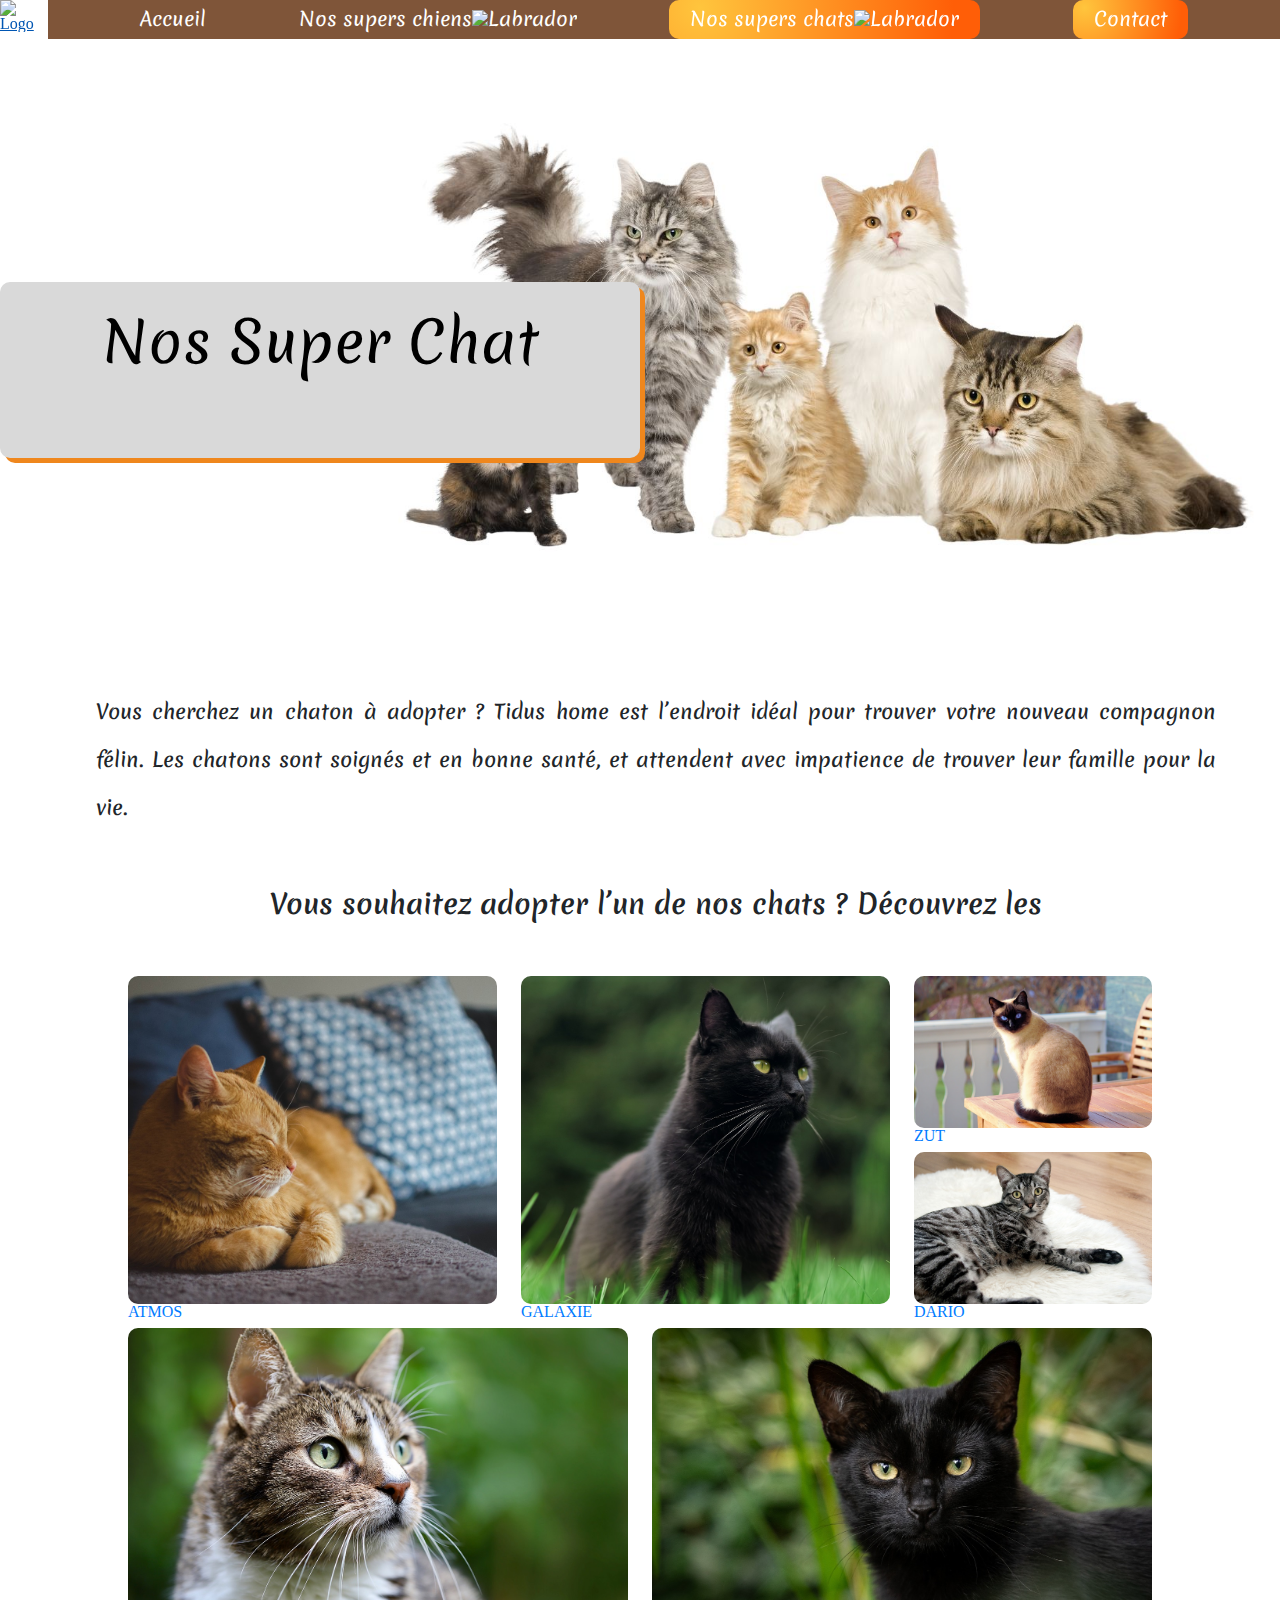
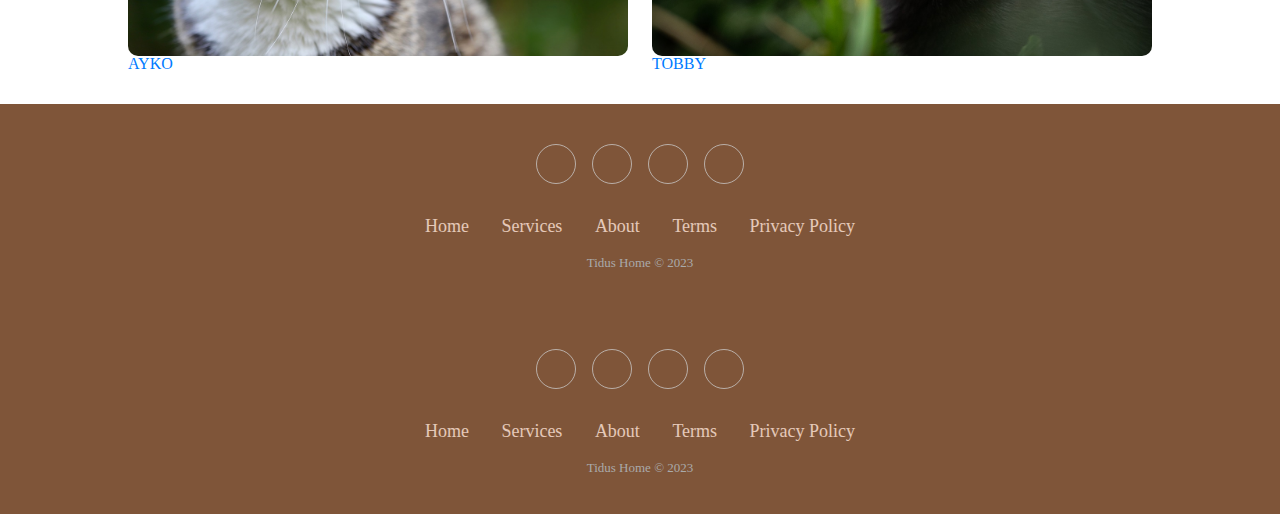
==== commit 619fb24b: "Merge branch 'main' into zinedine" ====
--- a/chat.html
+++ b/chat.html
@@ -1,68 +1,132 @@
 <!DOCTYPE html>
 <html lang="fr">
-  <head>
+
+<head>
     <meta charset="UTF-8" />
     <meta name="viewport" content="width=device-width, initial-scale=1.0" />
     <title>Tidus Home</title>
     <link rel="stylesheet" href="https://cdnjs.cloudflare.com/ajax/libs/twitter-bootstrap/4.1.3/css/bootstrap.min.css">
     <link rel="stylesheet" href="https://cdnjs.cloudflare.com/ajax/libs/ionicons/2.0.1/css/ionicons.min.css">
-   <link rel="preconnect" href="https://fonts.googleapis.com">
+    <link rel="preconnect" href="https://fonts.googleapis.com">
     <link rel="preconnect" href="https://fonts.gstatic.com" crossorigin>
     <link href="https://fonts.googleapis.com/css2?family=Merienda:wght@500&display=swap" rel="stylesheet">
     <link rel="stylesheet" href="reset.css" />
     <link rel="stylesheet" href="chatstyle.css" />
     <script src="anim.js"></script>
-    
-    
 
 
-  </head>
-  <body>
+
+
+</head>
+
+<body>
     <header>
-      <!-- BARRE DE NAV -->
-      <nav>
-        <a href="index.html">
-          <img src="Images/logonav.png" alt="Logo" id="logo" />
-        </a>
 
-        <ul>
-          <li id="home">
-            <a href="index.html">Accueil</a></li>
+        <!-- BARRE DE NAV -->
+        <nav>
+            <a href="index.html">
+                <img src="Images/logonav.png" alt="Logo" id="logo" />
+            </a>
 
-          <li id="chien"><a href="chien.html">
-            <span>Nos supers chiens</span><img src="/Images/chiennav.png" alt="Labrador" width="25px" height="25px">
-            </a></li> 
+            <ul>
+                <li id="home">
+                    <a href="index.html">Accueil</a>
+                </li>
 
-          <li id="chat"> <a href="chat.html">
-           <span>Nos supers chats</span><img src="./Images/chatnav.png" alt="Labrador" width="25px" height="25px"></a></li>
-          
-           <li id="contact"><a href="contact.html">Contact</a></li>
-        </ul>
-      </nav>
+                <li id="chien"><a href="chien.html">
+                        <span>Nos supers chiens</span><img src="/Images/chiennav.png" alt="Labrador" width="25px"
+                            height="25px">
+                    </a></li>
+
+                <li id="chat"> <a href="chat.html">
+                        <span>Nos supers chats</span><img src="./Images/chatnav.png" alt="Labrador" width="25px"
+                            height="25px"></a></li>
+
+                <li id="contact"><a href="contact.html">Contact</a></li>
+            </ul>
+        </nav>
+
     </header>
     <main>
-      <!-- TETE DE PAGE -->
+        <!-- TETE DE PAGE -->
 
         <section class="entete">
-          <div class="background">
-            <div class="titre">
-              <h1 >Nos Super Chat </h1>
+            <div class="background">
+                <div class="titre">
+                    <h1>Nos Super Chat </h1>
+                </div>
             </div>
         </section>
+        <section class="corpspage" >
+            <br>
+        <div class="entetchien">
+            <p>Vous cherchez un chaton à adopter ? Tidus home est l’endroit idéal pour trouver votre nouveau compagnon
+                félin. Les chatons sont soignés et en bonne santé, et attendent avec impatience de trouver leur famille
+                pour la vie.</p>
+            <br>
+            <p class="p">Vous souhaitez adopter l’un de nos chats ? Découvrez les</p>
         </div>
-       <div class="entetchien">
-           <p>Vous cherchez un chaton à adopter ? Tidus home est l’endroit idéal pour trouver votre nouveau compagnon félin. Les chatons sont soignés et en bonne santé, et attendent avec impatience de trouver leur famille pour la vie.</p>
-           <br>
-           <p class="p">Vous souhaitez adopter l’un de nos chats ? Découvrez les</p>
-       </div>
-      <!-- GRID -->
-      <section class="grid">
-        <div class="gallery">
-          <div class="image img1"><img src="images/n1.jpg" alt="Gallery image 1" class="imag"></div>
-          <div class="image img2"><img src="images/n1.jpg" alt="Gallery image 2" class="imag"></div>
-          <div class="image img3"><img src="images/n1.jpg" alt="Gallery image 3" class="imag"></div>
-          <div class="image img4"><img src="images/n1.jpg" alt="Gallery image 4" class="imag"></div>
-          <div class="image img5"><img src="images/n1.jpg" alt="Gallery image 5" class="imag"></div>
+        <!-- GRID -->
+        <section class="grid">
+            <div class="gallery">
+                <div class="img1  item">
+                    <a class="lienimage" href="">
+                        <img class="image" src="./images/atmos.jpg" alt="Gallery image 1">
+                        <span class="texte c1">ATMOS</span>
+                    </a>
+                </div>
+                <div class="img2  item">
+                    <a class="lienimage" href="detailchat.html">
+                        <img class="image" src="./images/galaxie.jpg" alt="Gallery image 2">
+                        <span class="texte c1">GALAXIE</span>
+                    </a>
+                </div>
+                <div class="img3  item">
+                    <a class="lienimage" href="">
+                        <img class="image" src="./images/zut.jpg" alt="Gallery image 3">
+                        <span class="texte c1">ZUT</span>
+                    </a>
+                </div>
+                <div class="img4  item">
+                    <a class="lienimage" href="">
+                        <img class="image" src="./images/dario.jpg" alt="Gallery image 4">
+                        <span class="texte c1">DARIO</span>
+                    </a>
+                </div>
+                <div class="img5  item">
+                    <a class="lienimage" href="">
+                        <img class="image" src="./images/ayko.jpg" alt="Gallery image 5">
+                        <span class="texte c1">AYKO</span>
+                    </a>
+                </div>
+                <div class="img6  item">
+                    <a class="lienimage" href="">
+                        <img class="image" src="./images/chatnoir.jpg" alt="Gallery image 6">
+                        <span class="texte c1">TOBBY</span>
+                    </a>
+                </div>
+            </section>
+        </section>
+
+
+
+        <!-- FOOTER -->
+        <section class="partie4">
+            <footer>
+                <div class="social"><a href="#"><i class="icon ion-social-instagram"></i></a><a href="#"><i
+                            class="icon ion-social-snapchat"></i></a><a href="#"><i
+                            class="icon ion-social-twitter"></i></a><a href="#"><i
+                            class="icon ion-social-facebook"></i></a></div>
+                <ul class="list-inline">
+                    <li class="list-inline-item"><a href="#">Home</a></li>
+                    <li class="list-inline-item"><a href="#">Services</a></li>
+                    <li class="list-inline-item"><a href="#">About</a></li>
+                    <li class="list-inline-item"><a href="#">Terms</a></li>
+                    <li class="list-inline-item"><a href="#">Privacy Policy</a></li>
+                </ul>
+                <p class="copyright">Tidus Home © 2023</p>
+            </footer>
+        </section>
         </div>
       </section>
       </main>
@@ -87,6 +151,3 @@
 <script src="script.js"></script>
 <script src="https://cdnjs.cloudflare.com/ajax/libs/jquery/3.2.1/jquery.min.js"></script>
 <script src="https://cdnjs.cloudflare.com/ajax/libs/twitter-bootstrap/4.1.3/js/bootstrap.bundle.min.js"></script>
-
-</body>
-</html>       --- a/chatstyle.css
+++ b/chatstyle.css
@@ -36,23 +36,23 @@
   }
   nav ul #contact{
     background: radial-gradient(circle at 10% 20%, rgb(255, 197, 61) 0%, rgb(255, 94, 7) 90%); 
-    padding: 24px 21px;
+    padding: 10px 21px;
     border-radius: 10px;
   }
   nav ul #chat{
     background: radial-gradient(circle at 10% 20%, rgb(255, 197, 61) 0%, rgb(255, 94, 7) 90%); 
-    padding: 24px 21px;
+    padding: 10px 21px;
     border-radius: 10px;
   }
   nav > ul > li > a:hover {
     background: radial-gradient(circle at 10% 20%, rgb(255, 197, 61) 0%, rgb(255, 94, 7) 90%);
     text-decoration: none;
     color: white;
-    padding: 20px 20px;
     border-radius: 10px;
   }
 
   /* ENTETE */
+  
   .entete{
     padding: 50px 0 50px 0;
   }
@@ -67,6 +67,7 @@
     align-items: center;
     background-repeat:no-repeat;
     background-size: contain;
+    
   }
   
   main .titre {
@@ -92,6 +93,7 @@
  
   /* TEXT */
   .entetchien{
+    font-family: 'Merienda';
     width: 90%;
     margin: auto;;
     padding-left: 2rem;
@@ -108,65 +110,95 @@
     font-size: 1.7rem;
     font-weight:600;
   }
+  .corpspage {
+    background-image: url(Images/background2.png);
+   
+  }
 
 
   /* GRID */
+
   .grid{
     width: 80%;
     margin: 3rem auto; 
   }
   
   .gallery {
+    width: 100%;
     display: grid;
     grid-template-columns: repeat(8, 1fr);
     grid-template-rows: repeat(8, 5vw);
     grid-gap: 1.5rem; 
   }
-  .imag{
+
+  .image{
     width: 100%;
     height: 100%;
     object-fit: cover;
     display: block; 
     border-radius: 10px;
-  }
-  
+    transition: all .7s ease;
+    
+  }
+  
+  .item:hover .image{
+    transform: scale(1.1) rotate(1deg);
+     }
+
+  .item:hover .texte{
+    opacity:1;
+    background:rgba(255,243,234,0.5);
+  }
+
+
+  /* GRILLE */
   .gallery .img1{
-    grid-column-start:1;
+    grid-column-start: 1;
+    grid-column-end: 4;
+    grid-row-start: 1;
+    grid-row-end: 5; 
+  
+  }
+  
+  .gallery .img2{
+    
+    grid-column-start: 4;
+    grid-column-end: 7;
+    grid-row-start: 1;
+    grid-row-end: 5;
+  }
+  
+ .gallery .img3{
+  grid-column-start: 7;
+  grid-column-end: 9;
+  grid-row-start: 1;
+  grid-row-end: 3;
+  }
+  
+  .gallery .img4{
+   grid-column-start: 7;
+  grid-column-end: 9;
+  grid-row-start: 3;
+  grid-row-end: 5;
+  } 
+  
+  .gallery .img5{
+    grid-column-start: 1;
     grid-column-end: 5;
-    grid-row-start: 1;
-    grid-row-end: 4; 
-  
-  }
-  
-  .gallery .img2{
+    grid-row-start: 5;
+    grid-row-end: 9;
+  
+  }
+  
+  .gallery .img6{
     grid-column-start: 5;
     grid-column-end: 9;
-    grid-row-start: 1;
-    grid-row-end: 3;
-  }
-  
- .gallery .img3{
-  grid-column-start: 1;
-  grid-column-end: 5;
-  grid-row-start: 4;
-  grid-row-end: 9;
-  }
-  
-  .gallery .img4{
-   grid-column-start: 5;
-  grid-column-end: 9;
-  grid-row-start: 3;
-  grid-row-end: 6;
-  } 
-  
-  .gallery .img5{
-    grid-column-start: 5;
-    grid-column-end: 9;
-    grid-row-start: 6;
-    grid-row-end: 9;
-  
-  }
-  
+    grid-row-start: 5;
+    grid-row-end: 9
+  }
+  
+  
+
   /* FOOTER */
 footer {
     padding: 40px 0;
@@ -219,4 +251,57 @@
     color: #aaa;
     margin-bottom: 0;
   }
+  
+  /* FOOTER */
+footer {
+    padding: 40px 0;
+    background-color: #7f5539;
+    color: #ffe5d9;
+  }
+  footer ul {
+    padding: 0;
+    list-style: none;
+    text-align: center;
+    font-size: 18px;
+    line-height: 1.6;
+    margin-bottom: 0;
+  }
+  footer li {
+    padding: 0 10px;
+  }
+  footer ul a {
+    color: inherit;
+    text-decoration: none;
+    opacity: 0.8;
+  }
+  footer ul a:hover {
+    opacity: 1;
+  }
+  footer .social {
+    text-align: center;
+    padding-bottom: 25px;
+  }
+  footer .social > a {
+    font-size: 24px;
+    width: 40px;
+    height: 40px;
+    line-height: 40px;
+    display: inline-block;
+    text-align: center;
+    border-radius: 50%;
+    border: 1px solid #ccc;
+    margin: 0 8px;
+    color: inherit;
+    opacity: 0.75;
+  }
+  footer .social > a:hover {
+    opacity: 0.9;
+  }
+  footer .copyright {
+    margin-top: 15px;
+    text-align: center;
+    font-size: 13px;
+    color: #aaa;
+    margin-bottom: 0;
+  }
   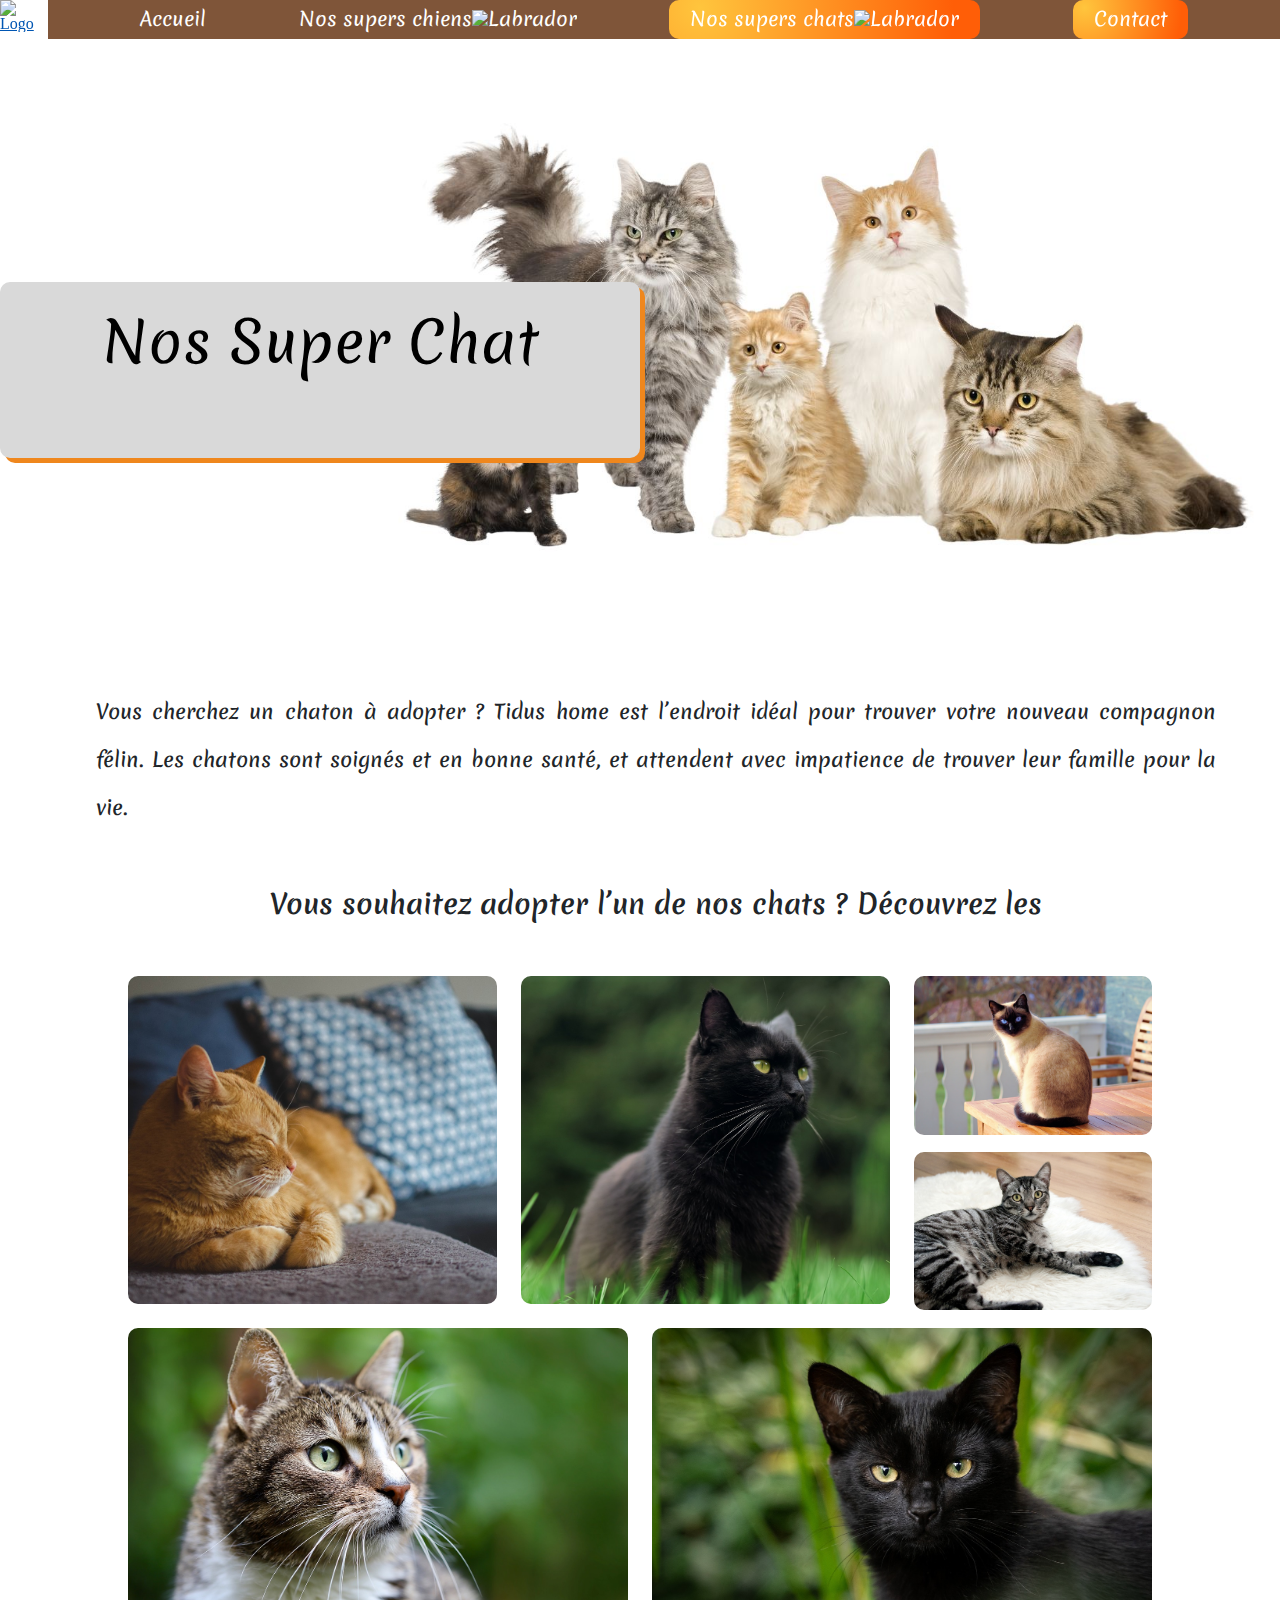
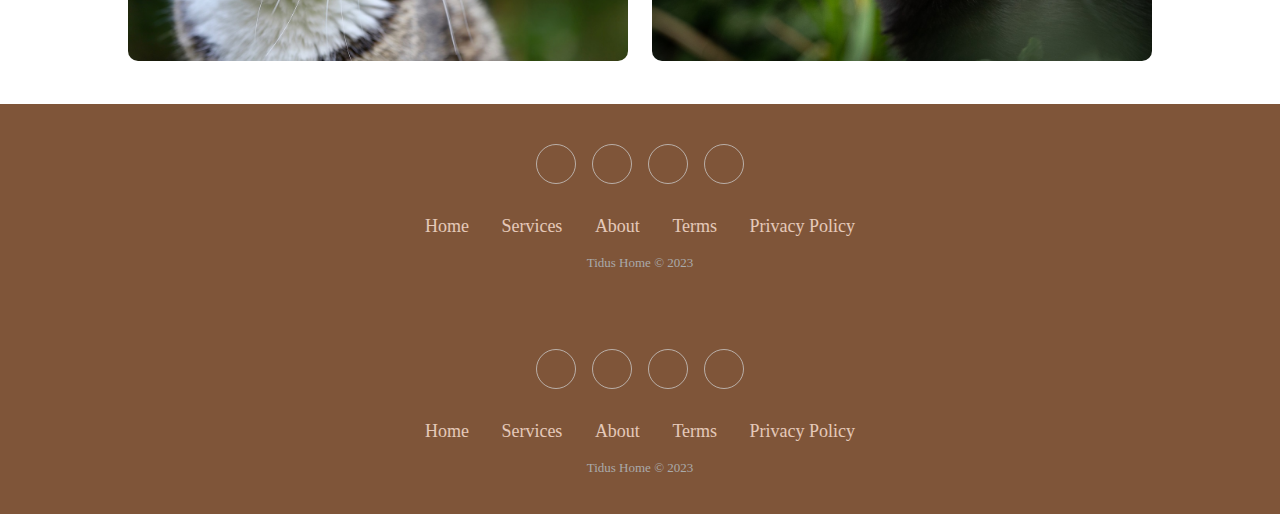
==== commit 59ae8e34: "version reponsive2" ====
--- a/chat.html
+++ b/chat.html
@@ -57,54 +57,56 @@
                 </div>
             </div>
         </section>
-        <section class="corpspage" >
+        <section class="corpspage">
             <br>
-        <div class="entetchien">
-            <p>Vous cherchez un chaton à adopter ? Tidus home est l’endroit idéal pour trouver votre nouveau compagnon
-                félin. Les chatons sont soignés et en bonne santé, et attendent avec impatience de trouver leur famille
-                pour la vie.</p>
-            <br>
-            <p class="p">Vous souhaitez adopter l’un de nos chats ? Découvrez les</p>
-        </div>
-        <!-- GRID -->
-        <section class="grid">
-            <div class="gallery">
-                <div class="img1  item">
-                    <a class="lienimage" href="">
-                        <img class="image" src="./images/atmos.jpg" alt="Gallery image 1">
-                        <span class="texte c1">ATMOS</span>
-                    </a>
-                </div>
-                <div class="img2  item">
-                    <a class="lienimage" href="detailchat.html">
-                        <img class="image" src="./images/galaxie.jpg" alt="Gallery image 2">
-                        <span class="texte c1">GALAXIE</span>
-                    </a>
-                </div>
-                <div class="img3  item">
-                    <a class="lienimage" href="">
-                        <img class="image" src="./images/zut.jpg" alt="Gallery image 3">
-                        <span class="texte c1">ZUT</span>
-                    </a>
-                </div>
-                <div class="img4  item">
-                    <a class="lienimage" href="">
-                        <img class="image" src="./images/dario.jpg" alt="Gallery image 4">
-                        <span class="texte c1">DARIO</span>
-                    </a>
-                </div>
-                <div class="img5  item">
-                    <a class="lienimage" href="">
-                        <img class="image" src="./images/ayko.jpg" alt="Gallery image 5">
-                        <span class="texte c1">AYKO</span>
-                    </a>
-                </div>
-                <div class="img6  item">
-                    <a class="lienimage" href="">
-                        <img class="image" src="./images/chatnoir.jpg" alt="Gallery image 6">
-                        <span class="texte c1">TOBBY</span>
-                    </a>
-                </div>
+            <div class="entetchien">
+                <p>Vous cherchez un chaton à adopter ? Tidus home est l’endroit idéal pour trouver votre nouveau
+                    compagnon
+                    félin. Les chatons sont soignés et en bonne santé, et attendent avec impatience de trouver leur
+                    famille
+                    pour la vie.</p>
+                <br>
+                <p class="p">Vous souhaitez adopter l’un de nos chats ? Découvrez les</p>
+            </div>
+            <!-- GRID -->
+            <section class="grid">
+                <div class="gallery">
+                    <div class="img1  item">
+                        <a class="lienimage" href="">
+                            <img class="image" src="./images/atmos.jpg" alt="Gallery image 1">
+                            <span class="texte c1">ATMOS</span>
+                        </a>
+                    </div>
+                    <div class="img2  item">
+                        <a class="lienimage" href="detailchat.html">
+                            <img class="image" src="./images/galaxie.jpg" alt="Gallery image 2">
+                            <span class="texte c1">GALAXIE</span>
+                        </a>
+                    </div>
+                    <div class="img3  item">
+                        <a class="lienimage" href="">
+                            <img class="image" src="./images/zut.jpg" alt="Gallery image 3">
+                            <span class="texte c1">ZUT</span>
+                        </a>
+                    </div>
+                    <div class="img4  item">
+                        <a class="lienimage" href="">
+                            <img class="image" src="./images/dario.jpg" alt="Gallery image 4">
+                            <span class="texte c1">DARIO</span>
+                        </a>
+                    </div>
+                    <div class="img5  item">
+                        <a class="lienimage" href="">
+                            <img class="image" src="./images/ayko.jpg" alt="Gallery image 5">
+                            <span class="texte c1">AYKO</span>
+                        </a>
+                    </div>
+                    <div class="img6  item">
+                        <a class="lienimage" href="">
+                            <img class="image" src="./images/chatnoir.jpg" alt="Gallery image 6">
+                            <span class="texte c1">TOBBY</span>
+                        </a>
+                    </div>
             </section>
         </section>
 
@@ -128,26 +130,29 @@
             </footer>
         </section>
         </div>
-      </section>
-      </main>
+        </section>
+    </main>
 
 
 
- <!-- FOOTER -->
- <section class="partie4">
-  <footer>
-    <div class="social"><a href="#"><i class="icon ion-social-instagram"></i></a><a href="#"><i class="icon ion-social-snapchat"></i></a><a href="#"><i class="icon ion-social-twitter"></i></a><a href="#"><i class="icon ion-social-facebook"></i></a></div>
-    <ul class="list-inline">
-        <li class="list-inline-item"><a href="#">Home</a></li>
-        <li class="list-inline-item"><a href="#">Services</a></li>
-        <li class="list-inline-item"><a href="#">About</a></li>
-        <li class="list-inline-item"><a href="#">Terms</a></li>
-        <li class="list-inline-item"><a href="#">Privacy Policy</a></li>
-    </ul>
-    <p class="copyright">Tidus Home © 2023</p>
-      </footer>
-</section>
+    <!-- FOOTER -->
+    <section class="partie4">
+        <footer>
+            <div class="social"><a href="#"><i class="icon ion-social-instagram"></i></a><a href="#"><i
+                        class="icon ion-social-snapchat"></i></a><a href="#"><i
+                        class="icon ion-social-twitter"></i></a><a href="#"><i class="icon ion-social-facebook"></i></a>
+            </div>
+            <ul class="list-inline">
+                <li class="list-inline-item"><a href="#">Home</a></li>
+                <li class="list-inline-item"><a href="#">Services</a></li>
+                <li class="list-inline-item"><a href="#">About</a></li>
+                <li class="list-inline-item"><a href="#">Terms</a></li>
+                <li class="list-inline-item"><a href="#">Privacy Policy</a></li>
+            </ul>
+            <p class="copyright">Tidus Home © 2023</p>
+        </footer>
+    </section>
 
-<script src="script.js"></script>
-<script src="https://cdnjs.cloudflare.com/ajax/libs/jquery/3.2.1/jquery.min.js"></script>
-<script src="https://cdnjs.cloudflare.com/ajax/libs/twitter-bootstrap/4.1.3/js/bootstrap.bundle.min.js"></script>
+    <script src="script.js"></script>
+    <script src="https://cdnjs.cloudflare.com/ajax/libs/jquery/3.2.1/jquery.min.js"></script>
+    <script src="https://cdnjs.cloudflare.com/ajax/libs/twitter-bootstrap/4.1.3/js/bootstrap.bundle.min.js"></script>--- a/chatstyle.css
+++ b/chatstyle.css
@@ -130,7 +130,41 @@
     grid-template-rows: repeat(8, 5vw);
     grid-gap: 1.5rem; 
   }
-
+  
+  /* ############### */
+ .grid .gallery .lienimage{
+  text-decoration: none;
+ }
+
+ .grid .gallery .lienimage{
+    width: 100%;
+    height: 100%;
+    display:grid; 
+  }
+  
+  /* les enfants se superposent */
+  .lienimage>*{
+    grid-area:1/1/-1/-1; 
+    /* raccourci pour grid-row et grid-column */
+  }
+  /* le texte */
+  .texte{
+    display:flex;
+    justify-content:flex-start;
+    align-items:center;
+    color: #ffe5d9;
+    opacity:0;
+    transition:opacity .8s;
+    font-size: 2.5rem;
+    font-weight: bolder;
+    font-family: 'Merienda';
+    position: relative;
+    text-shadow: 5px 5px 0px black;
+    
+  }
+  /* .c1{
+    background:rgba(255,243,234,0.5);
+} */
   .image{
     width: 100%;
     height: 100%;
@@ -143,13 +177,13 @@
   
   .item:hover .image{
     transform: scale(1.1) rotate(1deg);
-     }
+    /* background:rgba(255,243,234,0.5); */
+  }
 
   .item:hover .texte{
     opacity:1;
     background:rgba(255,243,234,0.5);
   }
-
 
   /* GRILLE */
   .gallery .img1{
